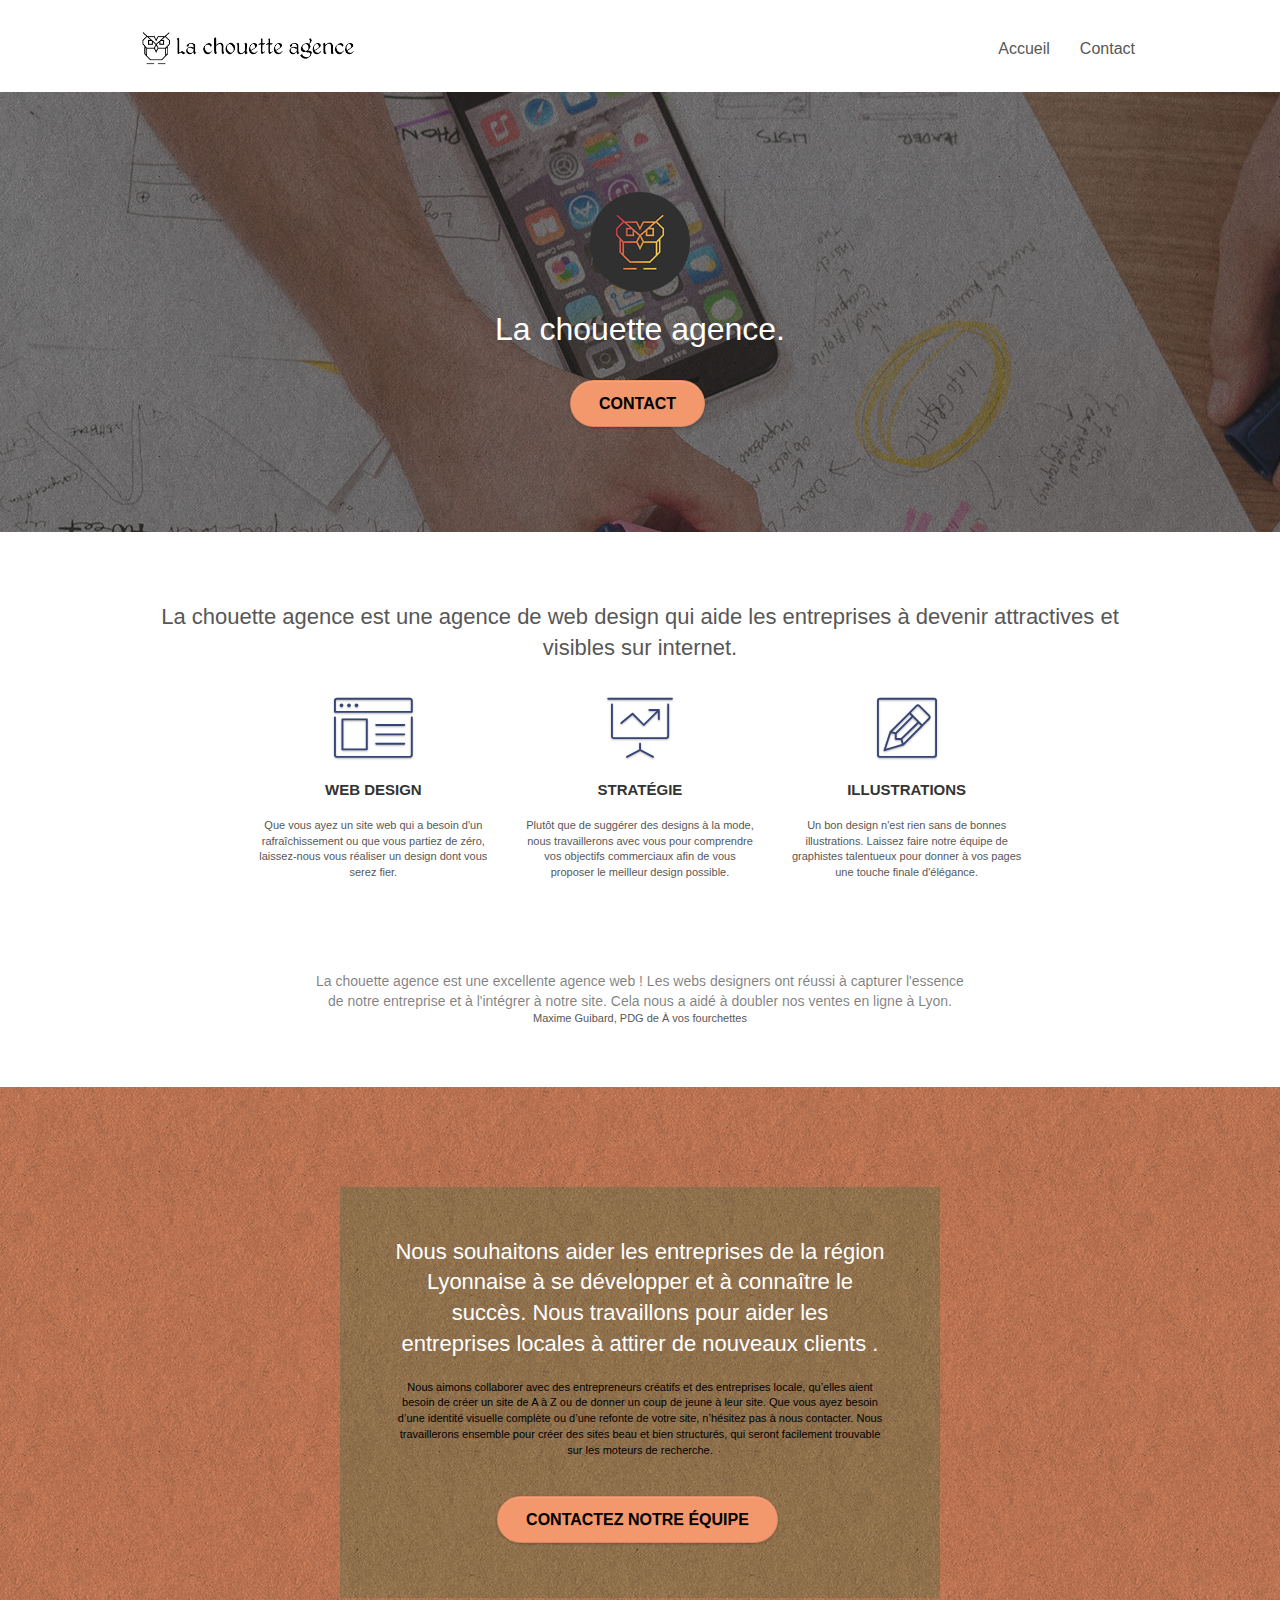
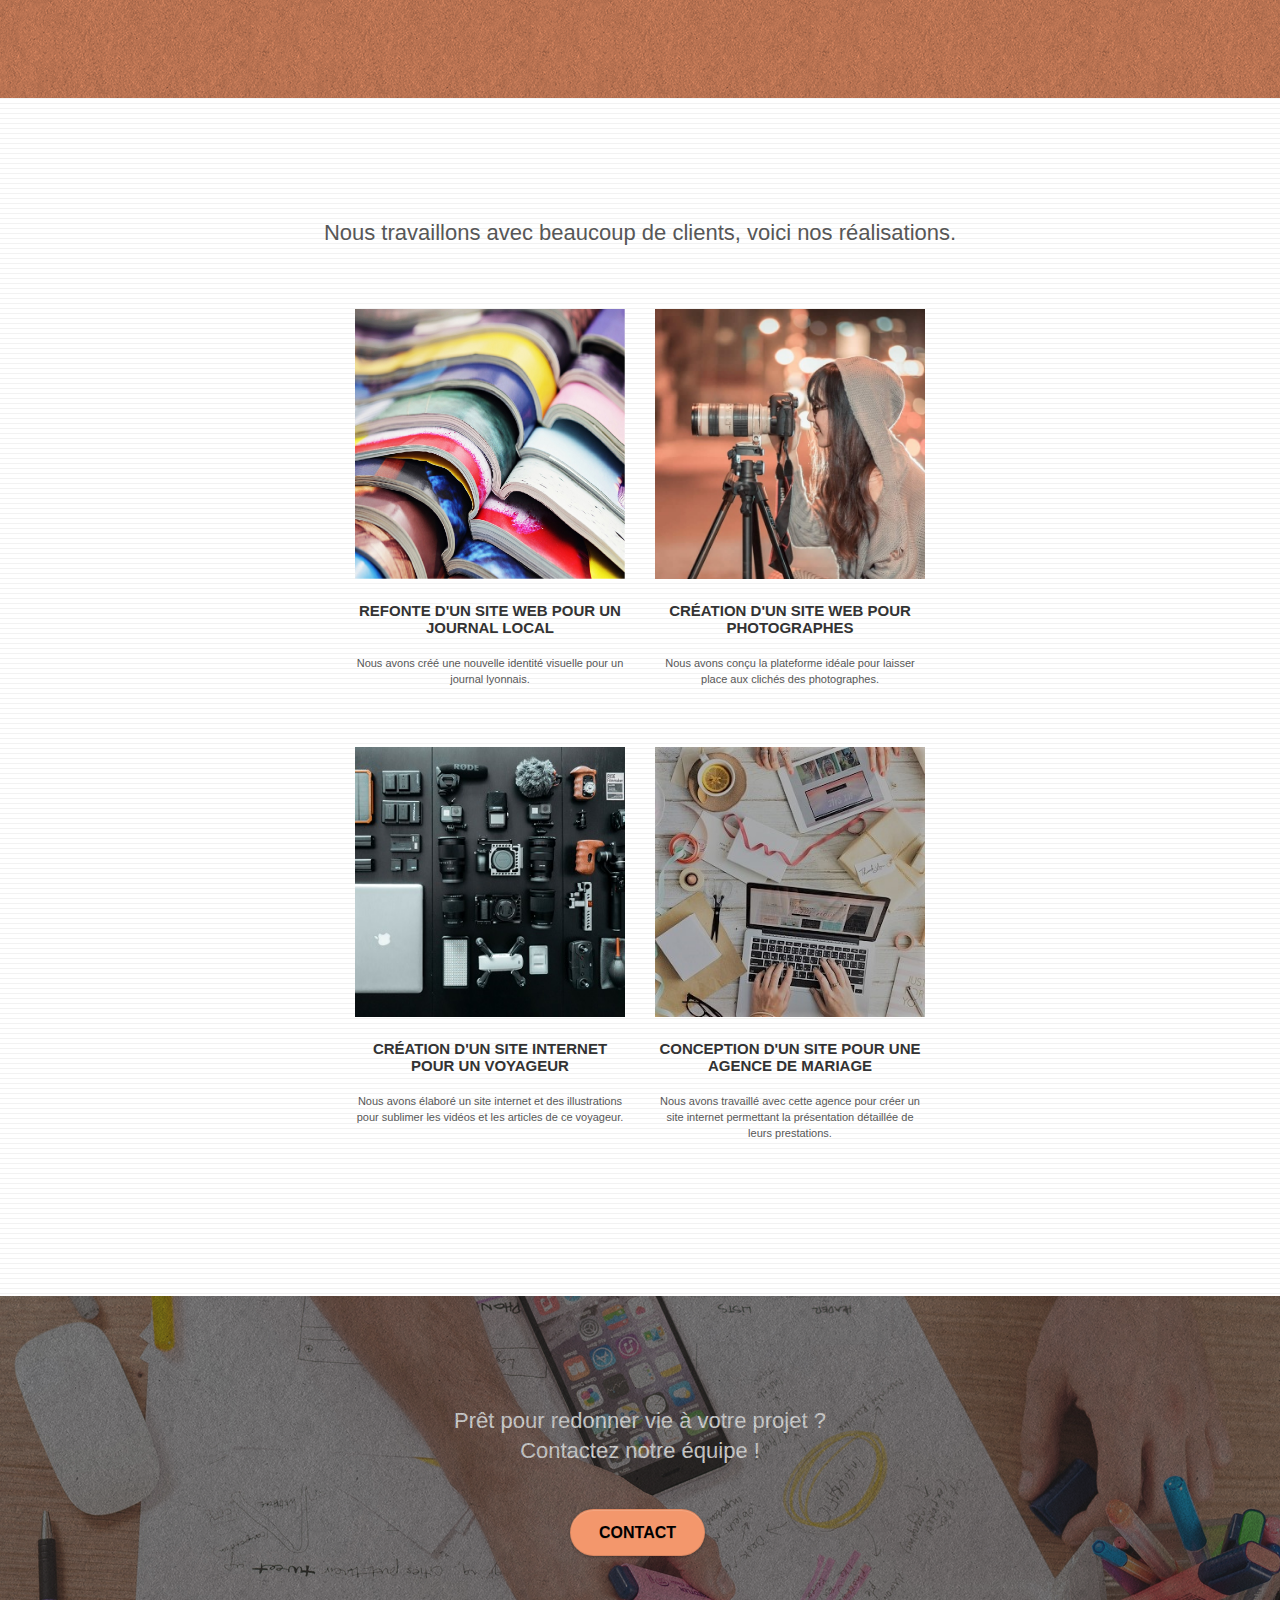
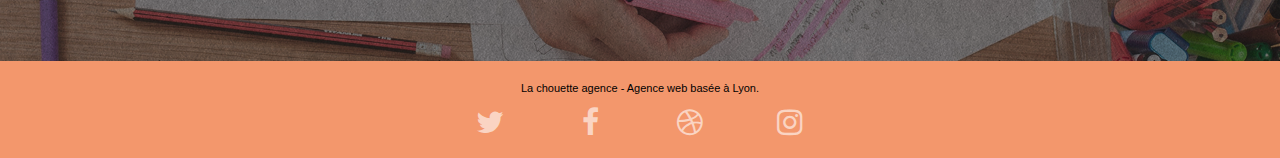
==== Optimized_website/index.html @ e48396ab "correction contraste et ajout du button scroll to top en page d accueil" ====
<!doctype html>
<html lang="fr">

<head>
	<meta charset="utf-8">
	<!-- <meta name="keywords" content="seo, google, site web, site internet, agence design dans la ville de lyon">  n'apporte rien en SEO-->
	<meta name="description"
		content="page d'Accueil de la chouette agence entreprise en web design dans la ville de lyon">
	<meta name="viewport" content="width=device-width, initial-scale=1.0, initial-scale=1">
	<link rel="shortcut icon" type="image/png" href="favicon.jpg">

	<link rel="stylesheet" type="text/css" href="./css/bootstrap.css">
	<link rel="stylesheet" type="text/css" href="style.css">
	<link rel="stylesheet" type="text/css" href="./css/font-awesome.css">
	<link rel="stylesheet" type="text/css" href="./css/et-line.css">


	<script src="./js/jquery-2.1.0.js"></script>
	<script src="./js/bootstrap.js"></script>
	<script src="./js/blocs.js"></script>
	<script src="./js/jquery.touchSwipe.js" defer></script>
	<script src="./js/gmaps.js"></script>

	<title>La chouette agence</title>


	<!-- Analytics -->

	<!-- Analytics END -->

</head>

<body>
	<!-- Principal conteneur -->
	<div class="page-container">

		<!-- bloc-0 -->
		<div class="bloc bgc-white l-bloc " id="bloc-0">
			<div class="container bloc-sm">
				<nav class="navbar row">
					<div class="navbar-header">
						<a class="navbar-brand" href="index.html">
							<img src="img/la-chouette-agence.png"
								alt="logo de la chouette agence image d'une chouette au design vectorielle stylisé noir sur fond blanc"
								height="40" /></a>
						<button id="nav-toggle" type="button" class="ui-navbar-toggle navbar-toggle"
							data-toggle="collapse" data-target=".navbar-1">
							<span class="sr-only">Toggle navigation</span>
							<span class="icon-bar"></span>
							<span class="icon-bar"></span>
							<span class="icon-bar"></span>
						</button>
					</div>
					<div class="collapse navbar-collapse navbar-1 special-dropdown-nav">
						<ul class="site-navigation nav navbar-nav">
							<li>
								<a href="index.html">Accueil</a>
							</li>
							<li>
							</li>
							<li>
								<a href="page2.html">Contact</a>
							</li>
						</ul>
					</div>
				</nav>
			</div>
		</div>
		<!-- bloc-0 END -->

		<!-- bloc-1-presentation -->
		<div class="bloc bgc-dark-slate-blue bg-banniere d-bloc bg-t-edge bloc-bg-texture texture-paper b-parallax"
			id="bloc-1-hero">
			<div class="container bloc-lg">
				<div class="row tight-width-whitespace">
					<div class="col-sm-12">
						<img src="img/logo.png" class="center-block image-resize-mode" width="100" alt="logo de La chouette agence, variante stylisé du logo de la chouette agence,
							sur un fond rond et noir où les contours de la chouette sont des traits vectorielles,
							qui sont remplies d'un dégradé en diagonal,
							allant du jaune au rouge en passant par le orange" />
						<h1 class="text-center hero-bloc-text tc-white ">
							La chouette agence.
						</h1>
						<div class="text-center">
							<a href="page2.html" class="btn btn-lg btn-clean btn-rd cta-hero btn-atomic-tangerine"
								id="cta-hero">Contact</a>
						</div>
					</div>
				</div>
			</div>
		</div>
		<!-- bloc-1-presentation END -->

		<!-- bloc-2-services -->
		<div class="bloc bgc-white l-bloc" id="bloc-2-services">
			<div class="container bloc-md">
				<div class="row">
					<div class="col-sm-12 text-center">
						<!-- mauvaise pratique remplacer la balise img par une balise <h2> -->
						<h2>La chouette agence est une agence de web design qui aide les entreprises à devenir
							attractives et visibles sur internet.</h2>
						<!-- <img alt="agence web, agence web paris, web design paris, stratégie web" src="img/title.png" /> -->
					</div>
				</div>
				<div class="row voffset-lg med-width-whitespace">
					<div class="col-sm-4">
						<div class="text-center">
							<span class="et-icon-browser sm-shadow icon-dark-slate-blue icons icon-lg"></span>
						</div>
						<h3 class="mg-md text-center">
							Web design
						</h3>
						<p class="text-center ">
							Que vous ayez un site web qui a besoin d'un rafraîchissement ou que vous partiez de
							zéro, laissez-nous vous réaliser un design dont vous serez fier.
						</p>
					</div>
					<div class="col-sm-4">
						<div class="text-center">
							<span class="et-icon-presentation sm-shadow icon-dark-slate-blue icons icon-lg"></span>
						</div>
						<h3 class="mg-md text-center">
							Stratégie
						</h3>
						<p class="text-center ">
							Plutôt que de suggérer des designs à la mode, nous travaillerons avec vous pour comprendre
							vos objectifs commerciaux afin de vous proposer le meilleur design possible.<br>
						</p>
					</div>
					<div class="col-sm-4">
						<div class="text-center">
							<span class="et-icon-edit sm-shadow icon-dark-slate-blue icons icon-lg"></span>
						</div>
						<h3 class="mg-md text-center">
							Illustrations
						</h3>
						<p class="text-center ">
							Un bon design n'est rien sans de bonnes illustrations. Laissez faire notre équipe de
							graphistes talentueux pour donner à vos pages une touche finale d'élégance.
						</p>
					</div>
				</div>
				<div class="row voffset-lg voffset">
					<div class="col-xs-12 col-md-8 col-md-offset-2 text-center">
						<!-- mauvaise pratique d'accessibilité du text en image -->
						<!-- <img alt="agence web, agence web paris, web design paris, stratégie web"
							src="img/citation.png" /> -->
						<quote>
							La chouette agence est une excellente agence web ! Les webs designers ont réussi
							à capturer l'essence de notre entreprise et à l'intégrer à notre site.
							Cela nous a aidé à doubler nos ventes en ligne à Lyon.
						</quote>
						<p class="quote-sign">Maxime Guibard, PDG de À vos fourchettes</p>
					</div>
				</div>
			</div>
		</div>
		<!-- bloc-2-services END -->

		<!-- bloc-3-what-i-do -->
		<div class="bloc tc-white bgc-atomic-tangerine bg-presentation d-bloc bloc-bg-texture texture-paper b-parallax"
			id="bloc-3-what-i-do">
			<div class="container bloc-lg">
				<div class="row tight-width-whitespace black-background">
					<div class="col-sm-12">
						<h2 class="mg-md text-center tc-white">
							Nous souhaitons aider les entreprises de la région Lyonnaise à se développer et à connaître
							le succès. Nous travaillons pour aider les entreprises locales à attirer de nouveaux clients
							.<br>
						</h2>
						<p class="text-center white">
							Nous aimons collaborer avec des entrepreneurs créatifs et des entreprises locale, qu’elles
							aient besoin de créer un site de A à Z ou de donner un coup de jeune à leur site. Que vous
							ayez besoin d’une identité visuelle complète ou d’une refonte de votre site, n’hésitez pas à
							nous contacter. Nous travaillerons ensemble pour créer des sites beau et bien structurés,
							qui seront facilement trouvable sur les moteurs de recherche. <br><br>
							<a href="page2.html" class="btn btn-lg btn-clean btn-rd cta-hero btn-atomic-tangerine"
								id="cta-hero">Contactez notre équipe</a><br>
						</p>
					</div>
				</div>
			</div>
		</div>
		<!-- bloc-3-what-i-do END -->

		<!-- bloc-4-portfolio -->
		<div class="bloc bgc-white bg-lines-h2-bg bg-repeat l-bloc" id="bloc-4-portfolio">
			<div class="container bloc-lg">
				<div class="row">
					<div class="col-sm-12 text-center">
						<!-- mauvaise pratique text on img
						<img alt="agence web, agence web paris, web design paris, stratégie web" src="img/title2.png" /> -->
						<h2> Nous travaillons avec beaucoup de clients, voici nos réalisations.</h2>
					</div>
				</div>
				<div class="row tight-width-whitespace portfolio-row">
					<div class="col-sm-6">
						<a href="#" data-lightbox="img/1.jpg" data-gallery-id="gallery-1"
							data-caption="Refonte d'un site web pour un journal local" data-frame="snapshot-lb"><img
								src="img/1.jpg" alt="plusieurs magazines ouvert posés les uns sur les autres en cascade"
								class="img-responsive portfolio-thumb" /></a>
						<h3 class="mg-md text-center">
							Refonte d'un site web pour un journal local
						</h3>
						<p class="text-center">
							Nous avons créé une nouvelle identité visuelle pour un journal lyonnais.
						</p>
					</div>
					<div class="col-sm-6">
						<a href="#" data-lightbox="img/2.jpg" data-gallery-id="gallery-1"
							data-caption="Création d'un site web pour photographes" data-frame="snapshot-lb"><img
								src="img/2.jpg" class="img-responsive portfolio-thumb"
								alt="une jeune photographe derriere un appareil photo" /></a>
						<h3 class="mg-md text-center">
							Création d'un site web pour photographes
						</h3>
						<p class="text-center">
							Nous avons conçu la plateforme idéale pour laisser place aux clichés des photographes.
						</p>
					</div>
				</div>
				<div class="row tight-width-whitespace portfolio-row">
					<div class="col-sm-6">
						<a href="#" data-lightbox="img/3.bmp" data-gallery-id="gallery-1"
							data-caption="Création d'un site internet pour un voyageur" data-frame="snapshot-lb"><img
								src="img/3.bmp" class="img-responsive portfolio-thumb"
								alt="ensemble d'accessoires pour appareils photos rangés de manieres ordonnées en vue de dessus sur fond noir" /></a>
						<h3 class="mg-md text-center">
							Création d'un site internet pour un voyageur
						</h3>
						<p class="text-center">
							Nous avons élaboré un site internet et des illustrations pour sublimer les vidéos et les
							articles de ce voyageur.
						</p>
					</div>
					<div class="col-sm-6">
						<a href="#" data-lightbox="img/4.bmp" data-gallery-id="gallery-1"
							data-caption="Conception d'un site pour une agence de mariage" data-frame="snapshot-lb"><img
								src="img/4.bmp" class="img-responsive portfolio-thumb" alt="bureau vu de dessus avec cartes de mariages et d'invitations ainsi que deux paires de mains travaillant respectivement
								 sur un ordinateur portable et une tablette" /></a>
						<h3 class="mg-md text-center">
							Conception d'un site pour une agence de mariage
						</h3>
						<p class="text-center">
							Nous avons travaillé avec cette agence pour créer un site internet permettant la
							présentation détaillée de leurs prestations.
						</p>
					</div>
				</div>
			</div>
		</div>
		<!-- bloc-4-portfolio END -->

		<!-- bloc-5-cta -->
		<div class="bloc bgc-dark-slate-blue bg-banniere d-bloc bloc-bg-texture texture-paper" id="bloc-5-cta">
			<div class="container bloc-lg">
				<div class="row">
					<h2 class="mg-md text-center tc-white">
						Prêt pour redonner vie à votre projet ?<br>Contactez notre équipe !
					</h2>
					<div class="col-sm-12 text-center">
						<a href="page2.html"
							class="btn btn-atomic-tangerine btn-clean btn-rd btn-lg cta-hero">Contact</a>
					</div>
				</div>
			</div>
		</div>
		<!-- bloc-5-cta END -->
		<a class="bloc-button btn btn-d scrollToTop" onclick="scrollToTarget('1')">
			<span class="fa fa-chevron-up"></span>
		</a>
		<!-- Footer - bloc-8 -->
		<div class="bloc bgc-atomic-tangerine d-bloc" id="bloc-8">
			<div class="container bloc-sm">
				<div class="row">
					<div class="col-sm-12">
						<p class="text-center white">
							La chouette agence - Agence web basée à Lyon.<br>
						</p>
						<div class="row row-no-gutters social">
							<div class="col-sm-3">
								<div class="text-center">
									<a class="social" href="https://twitter.com"><span
											class="fa fa-twitter icon-md"></span></a>
								</div>
							</div>
							<div class="col-sm-3">
								<div class="text-center">
									<a class="social" href="https://www.facebook.com/"><span
											class="fa fa-facebook icon-md"></span></a>
								</div>
							</div>
							<div class="col-sm-3">
								<div class="text-center">
									<a class="social" href="#"><span class="fa fa-dribbble icon-md"></span></a>
								</div>
							</div>
							<div class="col-sm-3">
								<div class="text-center">
									<a class="social" href="https://www.instagram.com"><span
											class="fa fa-instagram icon-md"></span></a>
								</div>
							</div>
							<div class="keywords" style="color:#F3976C;"></div>
						</div>
						<!-- <div class="row">
							<div class="col-sm-4">
								Partenaires
								<ul>
									<li><a href="voiture.com">voiture.com</a></li>
									<li><a href="pizza.com">pizza.com</a></li>
									<li><a href="matoiture.com">matoiture.com</a></li>
									<li><a href="immobilierseo.com">immobilierseo.com</a></li>
								</ul>
							</div>
							<div class="col-sm-4">
								Annuaires liste 1
								<ul>
									<li><a href="annuaireagence.com">annuaireagence.com</a></li>
									<li><a href="annuaireseo.com">annuaireseo.com</a></li>
									<li><a href="annuairemarketing.com">annuairemarketing.com</a></li>
									<li><a href="123seoture.com">123seo.com</a></li>
									<li><a href="123site.com">123site.com</a></li>
									<li><a href="annuairewordpress.com">annuairewordpress.com</a></li>
									<li><a href="listeagence.com">listeagence.com</a></li>
									<li><a href="meilleuresagencesparis.com">meilleuresagencesparis.com</a></li>
									<li><a href="listeseo.com">listeseo.com</a></li>
								</ul>
							</div>
							<div class="col-sm-4">
								Annuaires liste 2
								<ul>
									<li><a href="betterseo.com">betterseo.com</a></li>
									<li><a href="ameliorerseo.com">ameliorerseo.com</a></li>
									<li><a href="seojuicelien.com">seojuicelien.com</a></li>
									<li><a href="meilleursliens.com">meilleursliens.com</a></li>
									<li><a href="liensagogo.com">liensagogo.com</a></li>
									<li><a href="backlink.com">backlink.com</a></li>
									<li><a href="linkjuiceannuaire.com">linkjuiceannuaire.com</a></li>
									<li><a href="remontersurgoogle.com">remontersurgoogle.com</a></li>
									<li><a href="vraiseofiable.com">vraiseofiable.com</a></li>
								</ul>
							</div>
						</div> -->
					</div>
				</div>
			</div>
		</div>
		<!-- Footer - bloc-8 END -->

	</div>
	<!-- Principal conteneur END -->


</body>

</html>
---- Optimized_website/style.css ----
body {
    margin: 0;
    padding: 0;
    background: #FFF;
    overflow-x: hidden;
    -webkit-font-smoothing: antialiased;
    -moz-osx-font-smoothing: grayscale;
}

a,
button {
    transition: all .3s ease-in-out;
    outline: none!important;
}

a:hover {
    text-decoration: none;
    cursor: pointer;
}

#page-loading-blocs-notifaction {
    position: fixed;
    top: 0;
    bottom: 0;
    width: 100%;
    z-index: 100000;
    background: #FFFFFF url("img/pageload-spinner.gif") no-repeat center center;
}

.bloc {
    width: 100%;
    clear: both;
    background: 50% 50% no-repeat;
    padding: 0 50px;
    -webkit-background-size: cover;
    -moz-background-size: cover;
    -o-background-size: cover;
    background-size: cover;
    position: relative;
}

.bloc .container {
    padding-left: 0;
    padding-right: 0;
}

.bloc-lg {
    padding: 100px 50px;
}

.bloc-md {
    padding: 50px;
}

.bloc-sm {
    padding: 20px 50px;
}

.bg-center,
.bg-l-edge,
.bg-r-edge,
.bg-t-edge,
.bg-b-edge,
.bg-tl-edge,
.bg-bl-edge,
.bg-tr-edge,
.bg-br-edge,
.bg-repeat {
    -webkit-background-size: auto!important;
    -moz-background-size: auto!important;
    -o-background-size: auto!important;
    background-size: auto!important;
}

.bg-repeat {
    background: repeat;
}

.bg-t-edge {
    background: top no-repeat;
}

.bloc-bg-texture::before {
    content: "";
    background-size: 2px 2px;
    position: absolute;
    top: 0;
    bottom: 0;
    left: 0;
    right: 0;
}

.texture-paper::before {
    background: url("img/texture-paper.png");
    background-size: 280px 280px;
}

.b-parallax {
    background-attachment: fixed;
}

.d-bloc {
    color: rgba(255, 255, 255, .7);
}

.d-bloc button:hover {
    color: rgba(255, 255, 255, .9);
}

.d-bloc .icon-round,
.d-bloc .icon-square,
.d-bloc .icon-rounded,
.d-bloc .icon-semi-rounded-a,
.d-bloc .icon-semi-rounded-b {
    border-color: rgba(255, 255, 255, .9);
}

.d-bloc .divider-h span {
    border-color: rgba(255, 255, 255, .2);
}

.d-bloc .a-btn,
.d-bloc .navbar a,
.d-bloc .navbar-brand,
.d-bloc a .icon-sm,
.d-bloc a .icon-md,
.d-bloc a .icon-lg,
.d-bloc a .icon-xl,
.d-bloc h1 a,
.d-bloc h2 a,
.d-bloc h3 a,
.d-bloc h4 a,
.d-bloc h5 a,
.d-bloc h6 a,
.d-bloc p a {
    color: rgba(255, 255, 255, .6);
}

.d-bloc .a-btn:hover,
.d-bloc .navbar a:hover,
.d-bloc .navbar-brand:hover,
.d-bloc a:hover .icon-sm,
.d-bloc a:hover .icon-md,
.d-bloc a:hover .icon-lg,
.d-bloc a:hover .icon-xl,
.d-bloc h1 a:hover,
.d-bloc h2 a:hover,
.d-bloc h3 a:hover,
.d-bloc h4 a:hover,
.d-bloc h5 a:hover,
.d-bloc h6 a:hover,
.d-bloc p a:hover {
    color: rgba(255, 255, 255, 1);
}

.d-bloc .navbar-toggle .icon-bar {
    background: rgba(255, 255, 255, 1);
}

.d-bloc .btn-wire,
.d-bloc .btn-wire:hover {
    color: rgba(255, 255, 255, 1);
    border-color: rgba(255, 255, 255, 1);
}

.d-bloc .panel {
    color: rgba(0, 0, 0, .5);
}

.d-bloc .panel button:hover {
    color: rgba(0, 0, 0, .7);
}

.d-bloc .panel icon {
    border-color: rgba(0, 0, 0, .7);
}

.d-bloc .panel .divider-h span {
    border-color: rgba(0, 0, 0, .1);
}

.d-bloc .panel .a-btn {
    color: rgba(0, 0, 0, .6);
}

.d-bloc .panel .a-btn:hover {
    color: rgba(0, 0, 0, 1);
}

.d-bloc .panel .btn-wire,
.d-bloc .panel .btn-wire:hover {
    color: rgba(0, 0, 0, .7);
    border-color: rgba(0, 0, 0, .3);
}

.d-bloc .panel,
.l-bloc {
    color: rgba(0, 0, 0, .5);
}

.d-bloc .panel button:hover,
.l-bloc button:hover {
    color: rgba(0, 0, 0, .7);
}

.l-bloc .icon-round,
.l-bloc .icon-square,
.l-bloc .icon-rounded,
.l-bloc .icon-semi-rounded-a,
.l-bloc .icon-semi-rounded-b {
    border-color: rgba(0, 0, 0, .7);
}

.d-bloc .panel .divider-h span,
.l-bloc .divider-h span {
    border-color: rgba(0, 0, 0, .1);
}

.d-bloc .panel .a-btn,
.l-bloc .a-btn,
.l-bloc .navbar a,
.l-bloc .navbar-brand,
.l-bloc a .icon-sm,
.l-bloc a .icon-md,
.l-bloc a .icon-lg,
.l-bloc a .icon-xl,
.l-bloc h1 a,
.l-bloc h2 a,
.l-bloc h3 a,
.l-bloc h4 a,
.l-bloc h5 a,
.l-bloc h6 a,
.l-bloc p a {
    color: rgba(0, 0, 0, .6);
}

.d-bloc .panel .a-btn:hover,
.l-bloc .a-btn:hover,
.l-bloc .navbar a:hover,
.l-bloc .navbar-brand:hover,
.l-bloc a:hover .icon-sm,
.l-bloc a:hover .icon-md,
.l-bloc a:hover .icon-lg,
.l-bloc a:hover .icon-xl,
.l-bloc h1 a:hover,
.l-bloc h2 a:hover,
.l-bloc h3 a:hover,
.l-bloc h4 a:hover,
.l-bloc h5 a:hover,
.l-bloc h6 a:hover,
.l-bloc p a:hover {
    color: rgba(0, 0, 0, 1);
}

.l-bloc .navbar-toggle .icon-bar {
    color: rgba(0, 0, 0, .6);
}

.d-bloc .panel .btn-wire,
.d-bloc .panel .btn-wire:hover,
.l-bloc .btn-wire,
.l-bloc .btn-wire:hover {
    color: rgba(0, 0, 0, .7);
    border-color: rgba(0, 0, 0, .3);
}

.voffset {
    margin-top: 30px;
}

.voffset-lg {
    margin-top: 80px;
}

.row-no-gutters {
    margin-right: 0;
    margin-left: 0;
}

.row.row-no-gutters > [class^="col-"],
.row.row-no-gutters > [class*=" col-"] {
    padding-right: 0;
    padding-left: 0;
}

#bloc-1-hero h1 {
    font-size: 32px;
}

.navbar {
    margin-bottom: 0;
    z-index: 1;
}

.navbar-brand {
    height: auto;
    padding: 3px 15px;
    font-size: 25px;
    font-weight: normal;
    font-weight: 600;
    line-height: 44px;
}

.navbar-brand img {
    max-height: 200px;
    margin: 0 5px 0 0;
    display: inline;
}

.navbar-brand img[src$=svg] {
    min-width: 100px;
}

.nav-center .navbar-brand img {
    margin: 0;
}

.navbar .nav {
    padding-top: 2px;
    margin-right: -16px;
    float: right;
    z-index: 1;
}

.nav > li {
    float: left;
    margin-top: 4px;
    font-size: 16px;
}

.navbar-nav .open .dropdown-menu > li > a {
    text-align: inherit;
}

.nav > li a:hover,
.nav > li a:focus {
    background: transparent;
}

.navbar-toggle {
    margin: 10px 10px 0 0;
    border: 0px;
}

.navbar-toggle:hover {
    background: transparent!important;
}

.navbar-toggle .icon-bar {
    background-color: rgba(0, 0, 0, .5);
    width: 26px;
}

.nav-invert .navbar .nav {
    float: left;
}

.nav-invert .navbar-header,
.nav-invert .navbar-brand {
    float: right;
    position: relative;
    z-index: 2;
}

@media (min-width: 768px) {
    .site-navigation {
        position: absolute;
        top: 50%;
        right: 20px;
        transform: translate(0, -50%);
        -webkit-transform: translateY(-50%);
    }
    .nav > li .dropdown-menu a,
    .nav > li .dropdown-menu a:hover {
        color: #484848;
    }
    .nav-invert .site-navigation {
        left: 0;
        right: 0;
    }
    .nav-center {
        text-align: center;
    }
    .nav-center .navbar-header {
        width: 100%;
    }
    .nav-center .navbar-header,
    .nav-center .navbar-brand,
    .nav-center .nav > li {
        float: none;
        display: inline-block;
    }
    .nav-center .site-navigation {
        position: relative;
        width: 100%;
        right: 0;
        margin-right: 0px;
        margin-top: 20px;
    }
    .nav-center.mini-nav .navbar-toggle {
        float: none;
        margin: 10px auto 0;
    }
}

.nav > li > .dropdown a {
    background: none!important;
    display: block;
    padding: 14px 15px;
}

nav .caret {
    margin: 0 5px;
}

.dropdown-menu .dropdown-menu {
    top: -8px;
    left: 100%;
}

.dropdown-menu .dropmenu-flow-right {
    top: 100%;
    left: 0;
    margin-left: -1px;
    border-top-left-radius: 0;
    border-top-right-radius: 0;
}

.dropdown-menu .dropdown span {
    border: 4px solid black;
    border-top-color: transparent;
    border-right-color: transparent;
    border-bottom-color: transparent;
    margin: 6px -5px 0 0!important;
    float: right;
}

.mg-md {
    margin-top: 10px;
    margin-bottom: 20px;
}

.mg-lg {
    margin-top: 10px;
    margin-bottom: 40px;
}

.btn {
    margin: 0 5px 5px 0;
}

.btn.pull-right {
    margin: 0 0 5px 5px;
}

.btn-d,
.btn-d:hover,
.btn-d:focus {
    color: #FFF;
    background: rgba(0, 0, 0, .3);
}

button {
    outline: none!important;
}

.btn-rd {
    border-radius: 40px;
}

.btn-clean {
    border: 1px solid rgba(0, 0, 0, .08);
    border-bottom-color: rgba(0, 0, 0, .1);
    text-shadow: 0 1px 0 rgba(0, 0, 1, .1);
    box-shadow: 0 1px 3px rgba(0, 0, 1, .25), inset 0 1px 0 0 rgba(255, 255, 255, .15);
}

.icon-md {
    font-size: 30px!important;
}

.icon-lg {
    font-size: 60px!important;
}

.sm-shadow {
    text-shadow: 0 1px 2px rgba(0, 0, 0, .3);
}

.panel-sq,
.panel-sq .panel-heading,
.panel-sq .panel-footer {
    border-radius: 0;
}

.panel-rd {
    border-radius: 30px;
}

.panel-rd .panel-heading {
    border-radius: 29px 29px 0 0;
}

.panel-rd .panel-footer {
    border-radius: 0 0 29px 29px;
}

.form-control {
    border-color: rgba(0, 0, 0, .1);
    box-shadow: none;
}

.scrollToTop {
    width: 40px;
    height: 40px;
    position: fixed;
    bottom: 20px;
    right: 20px;
    opacity: 0;
    z-index: 500;
    transition: all .3s ease-in-out;
}

.scrollToTop span {
    margin-top: 6px;
}

.showScrollTop {
    font-size: 14px;
    opacity: 1;
}

a[data-lightbox] {
    position: relative;
    display: block;
    text-align: center;
}

a[data-lightbox]:hover::before {
    content: "+";
    font-family: "HelveticaNeue-Light", "Helvetica Neue Light", "Helvetica Neue", Helvetica, Arial;
    font-size: 32px;
    width: 50px;
    height: 50px;
    margin-left: -25px;
    border-radius: 50%;
    background: rgba(0, 0, 0, .6);
    color: #FFF;
    font-weight: 100;
    z-index: 1;
    position: absolute;
    top: 50%;
    transform: translateY(-50%);
    -webkit-transform: translateY(-50%);
}

a[data-lightbox]:hover img {
    opacity: 0.6;
    -webkit-animation-fill-mode: none;
    animation-fill-mode: none;
}

#lightbox-modal {
    display: flex;
    align-items: center;
}

#lightbox-modal .modal-dialog {
    width: 90%;
    max-width: 900px;
    margin: 0 auto 0;
}

#lightbox-modal .modal-dialog img {
    max-height: 90vh;
    margin: 0 auto;
}

.lightbox-caption {
    padding: 20px;
    color: #FFF;
    background: rgba(0, 0, 0, .5);
    position: absolute;
    left: 15px;
    right: 15px;
    bottom: 5px;
}

.close-lightbox {
    color: #FFF;
    font-size: 30px;
    position: absolute;
    top: 20px;
    right: 20px;
    z-index: 20;
    background: rgba(0, 0, 0, .5);
    border: none;
    line-height: 30px;
    padding: 0 9px 5px;
    opacity: 0.3;
}

.close-lightbox:hover,
.next-lightbox:hover,
.prev-lightbox:hover {
    opacity: 1.0;
    color: #FFF;
}

.next-lightbox,
.prev-lightbox {
    font-size: 20px;
    color: rgba(255, 255, 255, .9);
    background: rgba(0, 0, 0, .5);
    transition: all .2s ease-in-out;
    position: absolute;
    top: 45%;
    z-index: 1;
    opacity: 0.4;
}

.next-lightbox {
    padding: 6px 8px 1px 13px;
    right: 25px;
}

.prev-lightbox {
    padding: 6px 13px 1px 10px;
    left: 25px;
}

.snapshot-lb .modal-body {
    padding-bottom: 45px;
}

.snapshot-lb .lightbox-caption {
    padding: 0;
    color: rgba(0, 0, 0, .5);
    background: none;
}

h1,
h2,
h3,
h4,
h5,
h6,
p,
label,
.btn,
a {
    font-family: "helvetica";
    font-weight: 400;
    color: #575757!important;
}

.container {
    max-width: 1000px;
}

.hero-bloc-text {
    font-size: 38px;
}

.hero-bloc-text-sub {
    font-size: 36px;
}

.statement-bloc-text {
    line-height: 26px;
    font-style: italic;
    font-size: 20px;
    text-align: center;
    font-weight: lighter;
    max-width: 520px;
    margin: auto auto auto auto;
}

p {
    font-size: 11px;
}

.tight-width-whitespace {
    max-width: 600px;
    margin: auto auto auto auto;
}

.h1 {
    font-size: 20px;
    font-family: "Open Sans";
}

.cta-hero {
    margin-top: 22px;
    color: #FFFFFF!important;
    text-transform: uppercase;
    padding: 12px 28px 12px 28px;
    font-size: 16px;
    font-weight: 700;
}

.social {
    max-width: 400px;
    margin: auto auto auto auto;
}

h2 {
    font-size: 22px;
    line-height: 1.4em;
}

h3 {
    font-size: 15px;
    text-transform: uppercase;
    font-weight: 700;
    color: #333333!important;
}

.med-width-whitespace {
    max-width: 800px;
    margin: auto auto auto auto;
    box-shadow: 0px 0px 0px #000000;
}

h1 {
    color: #333333!important;
}

h4 {
    color: #333333!important;
}

.icons {
    margin-bottom: 14px;
    margin-top: 24px;
}

.white {
    color: #000000!important;
}

.portfolio-thumb {
    margin-bottom: 24px;
}

.portfolio-row {
    margin-bottom: 44px;
    margin-top: 50px;
}

.avatar {
    box-shadow: 0px 4px 9px rgba(0, 0, 0, 0.3);
}

.black-background {
    background-color: rgba(165, 147, 99, 0.7);
    padding: 40px 40px 40px 40px;
}

.bold-link {
    font-weight: 900;
    text-decoration: underline!important;
}

.bgc-white {
    background-color: #FFFFFF;
}

.bgc-dark-slate-blue {
    background-color: #364577;
}

.bgc-atomic-tangerine {
    background-color: #F3976C;
}

.tc-white {
    color: #ffffff!important;
}

.btn-atomic-tangerine {
    background: #F3976C;
    color: #000000!important;
}

.btn-atomic-tangerine:hover {
    background: #c27956!important;
    color: #000000!important;
}

.ltc-white {
    color: #FFFFFF!important;
}

.ltc-white:hover {
    color: #cccccc!important;
}

.ltc-atomic-tangerine {
    color: #F3976C!important;
}

.ltc-atomic-tangerine:hover {
    color: #c27956!important;
}

.icon-dark-slate-blue {
    color: #364577!important;
    border-color: #364577!important;
}

.bg-dots-bg {
    background-image: url("img/dots-bg.png");
}

.bg-lines-h2-bg {
    background-image: url("img/lines-h2-bg.png");
}

.bg-banniere {
    background-image: url("img/la-chouette-agence-banniere.jpg");
}

.bg-presentation {
    background-image: url("img/image-de-presentation.bmp");
}

@media (max-width: 1024px) {
    .bloc {
        padding-left: 20px;
        padding-right: 20px;
    }
    .bloc.full-width-bloc,
    .bloc-tile-2.full-width-bloc .container,
    .bloc-tile-3.full-width-bloc .container,
    .bloc-tile-4.full-width-bloc .container {
        padding-left: 0;
        padding-right: 0;
    }
}

@media (max-width: 992px) and (min-width: 768px) {
    .navbar .nav {
        max-width: 80%
    }
    .nav-center.navbar .nav {
        max-width: 100%
    }
}

@media only screen and (min-device-width: 768px) and (max-device-width: 1024px) and (orientation: landscape) {
    .b-parallax {
        background-attachment: scroll;
    }
}

@media only screen and (min-device-width: 1024px) and (max-device-width: 1366px) and (-webkit-min-device-pixel-ratio: 1.5) {
    .b-parallax {
        background-attachment: scroll;
    }
}

@media (max-width: 991px) {
    .container {
        width: 100%;
    }
    .b-parallax {
        background-attachment: scroll;
    }
    .page-container,
    #hero-bloc {
        overflow-x: hidden;
        position: relative;
    }
    .bloc {
        padding-left: constant(safe-area-inset-left);
        padding-right: constant(safe-area-inset-right);
    }
    .bloc-group,
    .bloc-group .bloc {
        display: block;
        width: 100%;
    }
    .bloc-fill-screen .fill-bloc-top-edge,
    .bloc-fill-screen .fill-bloc-bottom-edge {
        padding: 0 20px;
        padding-left: constant(safe-area-inset-left);
        padding-right: constant(safe-area-inset-right);
    }
}

@media (max-width: 767px) {
    .page-container {
        overflow-x: hidden;
        position: relative;
    }
    h1,
    h2,
    h3,
    h4,
    h5,
    h6,
    p,
    #disqus_thread {
        padding-left: 10px!important;
        padding-right: 10px!important;
    }
    .b-parallax {
        background-attachment: scroll;
    }
    .navbar .nav {
        padding-top: 0;
        border-top: 1px solid rgba(0, 0, 0, .2);
        float: none!important;
    }
    .navbar.row {
        margin-left: 0;
        margin-right: 0;
    }
    .site-navigation {
        position: inherit;
        transform: none;
        -webkit-transform: none;
        -ms-transform: none;
    }
    .nav > li {
        margin-top: 0;
        border-bottom: 1px solid rgba(0, 0, 0, .1);
        background: rgba(0, 0, 0, .05);
        text-align: left;
        padding-left: 15px;
        width: 100%;
    }
    .nav > li:hover {
        background: rgba(0, 0, 0, .08);
    }
    .dropdown .dropdown a .caret {
        float: none;
        margin: 5px 0 0 10px!important;
        border: 4px solid black;
        border-bottom-color: transparent;
        border-right-color: transparent;
        border-left-color: transparent;
    }
    #hero-bloc .navbar .nav {
        background: rgba(0, 0, 0, .8);
    }
    #hero-bloc .navbar .nav a {
        color: rgba(255, 255, 255, .6);
    }
    .hero {
        padding: 50px 0;
    }
    .hero-nav {
        left: -1px;
        right: -1px;
    }
    .navbar-collapse {
        padding: 0;
        overflow-x: hidden;
        -webkit-box-shadow: none;
        box-shadow: none;
    }
    .navbar-brand img {
        max-height: 40px;
        width: auto;
    }
    .nav-invert .navbar-header {
        float: none;
        width: 100%;
    }
    .nav-invert .navbar-toggle {
        float: left;
        margin-left: 10px;
    }
    .bloc {
        padding-left: 0;
        padding-right: 0;
    }
    .bloc-xxl,
    .bloc-xl,
    .bloc-lg {
        padding: 40px 0;
    }
    .bloc-sm,
    .bloc-md {
        padding-left: 0;
        padding-right: 0;
    }
    .bloc-tile-2 .container,
    .bloc-tile-3 .container,
    .bloc-tile-4 .container,
    .bloc-fill-screen .fill-bloc-top-edge,
    .bloc-fill-screen .fill-bloc-bottom-edge {
        padding-left: 0;
        padding-right: 0;
    }
    .a-block {
        padding: 0 10px;
    }
    .btn-dwn {
        display: none;
    }
    .voffset {
        margin-top: 5px;
    }
    .voffset-md {
        margin-top: 20px;
    }
    .voffset-lg {
        margin-top: 30px;
    }
    form {
        padding: 5px;
    }
    .close-lightbox {
        display: inline-block;
    }
    .blocsapp-device-iphone5 {
        background-size: 216px 425px;
        padding-top: 60px;
        width: 216px;
        height: 425px;
    }
    .blocsapp-device-iphone5 img {
        width: 180px;
        height: 320px;
    }
}

@media (max-width: 400px) {
    .bloc {
        padding-left: 0;
        padding-right: 0;
    }
}

@media (max-width: 767px) {
    .bloc-mob-center-text {
        text-align: center;
    }
}
---- Optimized_website/css/et-line.css ----
@font-face {
    font-family: et-line;
    src: url(../fonts/et-line.eot);
    src: url(../fonts/et-line.eot?#iefix) format('embedded-opentype'), url(../fonts/et-line.woff) format('woff'), url(../fonts/et-line.ttf) format('truetype'), url(../fonts/et-line.svg#et-line) format('svg');
    font-weight: 400;
    font-style: normal
}

.et-icon-adjustments,
.et-icon-alarmclock,
.et-icon-anchor,
.et-icon-aperture,
.et-icon-attachment,
.et-icon-bargraph,
.et-icon-basket,
.et-icon-beaker,
.et-icon-bike,
.et-icon-book-open,
.et-icon-briefcase,
.et-icon-browser,
.et-icon-calendar,
.et-icon-camera,
.et-icon-caution,
.et-icon-chat,
.et-icon-circle-compass,
.et-icon-clipboard,
.et-icon-clock,
.et-icon-cloud,
.et-icon-compass,
.et-icon-desktop,
.et-icon-dial,
.et-icon-document,
.et-icon-documents,
.et-icon-download,
.et-icon-dribbble,
.et-icon-edit,
.et-icon-envelope,
.et-icon-expand,
.et-icon-facebook,
.et-icon-flag,
.et-icon-focus,
.et-icon-gears,
.et-icon-genius,
.et-icon-gift,
.et-icon-global,
.et-icon-globe,
.et-icon-googleplus,
.et-icon-grid,
.et-icon-happy,
.et-icon-hazardous,
.et-icon-heart,
.et-icon-hotairballoon,
.et-icon-hourglass,
.et-icon-key,
.et-icon-laptop,
.et-icon-layers,
.et-icon-lifesaver,
.et-icon-lightbulb,
.et-icon-linegraph,
.et-icon-linkedin,
.et-icon-lock,
.et-icon-magnifying-glass,
.et-icon-map,
.et-icon-map-pin,
.et-icon-megaphone,
.et-icon-mic,
.et-icon-mobile,
.et-icon-newspaper,
.et-icon-notebook,
.et-icon-paintbrush,
.et-icon-paperclip,
.et-icon-pencil,
.et-icon-phone,
.et-icon-picture,
.et-icon-pictures,
.et-icon-piechart,
.et-icon-presentation,
.et-icon-pricetags,
.et-icon-printer,
.et-icon-profile-female,
.et-icon-profile-male,
.et-icon-puzzle,
.et-icon-quote,
.et-icon-recycle,
.et-icon-refresh,
.et-icon-ribbon,
.et-icon-rss,
.et-icon-sad,
.et-icon-scissors,
.et-icon-scope,
.et-icon-search,
.et-icon-shield,
.et-icon-speedometer,
.et-icon-strategy,
.et-icon-streetsign,
.et-icon-tablet,
.et-icon-target,
.et-icon-telescope,
.et-icon-toolbox,
.et-icon-tools,
.et-icon-tools-2,
.et-icon-trophy,
.et-icon-tumblr,
.et-icon-twitter,
.et-icon-upload,
.et-icon-video,
.et-icon-wallet,
.et-icon-wine {
    font-family: et-line;
    speak: none;
    font-style: normal;
    font-weight: 400;
    font-variant: normal;
    text-transform: none;
    line-height: 1;
    -webkit-font-smoothing: antialiased;
    -moz-osx-font-smoothing: grayscale;
    display: inline-block
}

.et-icon-mobile:before {
    content: "\e000"
}

.et-icon-laptop:before {
    content: "\e001"
}

.et-icon-desktop:before {
    content: "\e002"
}

.et-icon-tablet:before {
    content: "\e003"
}

.et-icon-phone:before {
    content: "\e004"
}

.et-icon-document:before {
    content: "\e005"
}

.et-icon-documents:before {
    content: "\e006"
}

.et-icon-search:before {
    content: "\e007"
}

.et-icon-clipboard:before {
    content: "\e008"
}

.et-icon-newspaper:before {
    content: "\e009"
}

.et-icon-notebook:before {
    content: "\e00a"
}

.et-icon-book-open:before {
    content: "\e00b"
}

.et-icon-browser:before {
    content: "\e00c"
}

.et-icon-calendar:before {
    content: "\e00d"
}

.et-icon-presentation:before {
    content: "\e00e"
}

.et-icon-picture:before {
    content: "\e00f"
}

.et-icon-pictures:before {
    content: "\e010"
}

.et-icon-video:before {
    content: "\e011"
}

.et-icon-camera:before {
    content: "\e012"
}

.et-icon-printer:before {
    content: "\e013"
}

.et-icon-toolbox:before {
    content: "\e014"
}

.et-icon-briefcase:before {
    content: "\e015"
}

.et-icon-wallet:before {
    content: "\e016"
}

.et-icon-gift:before {
    content: "\e017"
}

.et-icon-bargraph:before {
    content: "\e018"
}

.et-icon-grid:before {
    content: "\e019"
}

.et-icon-expand:before {
    content: "\e01a"
}

.et-icon-focus:before {
    content: "\e01b"
}

.et-icon-edit:before {
    content: "\e01c"
}

.et-icon-adjustments:before {
    content: "\e01d"
}

.et-icon-ribbon:before {
    content: "\e01e"
}

.et-icon-hourglass:before {
    content: "\e01f"
}

.et-icon-lock:before {
    content: "\e020"
}

.et-icon-megaphone:before {
    content: "\e021"
}

.et-icon-shield:before {
    content: "\e022"
}

.et-icon-trophy:before {
    content: "\e023"
}

.et-icon-flag:before {
    content: "\e024"
}

.et-icon-map:before {
    content: "\e025"
}

.et-icon-puzzle:before {
    content: "\e026"
}

.et-icon-basket:before {
    content: "\e027"
}

.et-icon-envelope:before {
    content: "\e028"
}

.et-icon-streetsign:before {
    content: "\e029"
}

.et-icon-telescope:before {
    content: "\e02a"
}

.et-icon-gears:before {
    content: "\e02b"
}

.et-icon-key:before {
    content: "\e02c"
}

.et-icon-paperclip:before {
    content: "\e02d"
}

.et-icon-attachment:before {
    content: "\e02e"
}

.et-icon-pricetags:before {
    content: "\e02f"
}

.et-icon-lightbulb:before {
    content: "\e030"
}

.et-icon-layers:before {
    content: "\e031"
}

.et-icon-pencil:before {
    content: "\e032"
}

.et-icon-tools:before {
    content: "\e033"
}

.et-icon-tools-2:before {
    content: "\e034"
}

.et-icon-scissors:before {
    content: "\e035"
}

.et-icon-paintbrush:before {
    content: "\e036"
}

.et-icon-magnifying-glass:before {
    content: "\e037"
}

.et-icon-circle-compass:before {
    content: "\e038"
}

.et-icon-linegraph:before {
    content: "\e039"
}

.et-icon-mic:before {
    content: "\e03a"
}

.et-icon-strategy:before {
    content: "\e03b"
}

.et-icon-beaker:before {
    content: "\e03c"
}

.et-icon-caution:before {
    content: "\e03d"
}

.et-icon-recycle:before {
    content: "\e03e"
}

.et-icon-anchor:before {
    content: "\e03f"
}

.et-icon-profile-male:before {
    content: "\e040"
}

.et-icon-profile-female:before {
    content: "\e041"
}

.et-icon-bike:before {
    content: "\e042"
}

.et-icon-wine:before {
    content: "\e043"
}

.et-icon-hotairballoon:before {
    content: "\e044"
}

.et-icon-globe:before {
    content: "\e045"
}

.et-icon-genius:before {
    content: "\e046"
}

.et-icon-map-pin:before {
    content: "\e047"
}

.et-icon-dial:before {
    content: "\e048"
}

.et-icon-chat:before {
    content: "\e049"
}

.et-icon-heart:before {
    content: "\e04a"
}

.et-icon-cloud:before {
    content: "\e04b"
}

.et-icon-upload:before {
    content: "\e04c"
}

.et-icon-download:before {
    content: "\e04d"
}

.et-icon-target:before {
    content: "\e04e"
}

.et-icon-hazardous:before {
    content: "\e04f"
}

.et-icon-piechart:before {
    content: "\e050"
}

.et-icon-speedometer:before {
    content: "\e051"
}

.et-icon-global:before {
    content: "\e052"
}

.et-icon-compass:before {
    content: "\e053"
}

.et-icon-lifesaver:before {
    content: "\e054"
}

.et-icon-clock:before {
    content: "\e055"
}

.et-icon-aperture:before {
    content: "\e056"
}

.et-icon-quote:before {
    content: "\e057"
}

.et-icon-scope:before {
    content: "\e058"
}

.et-icon-alarmclock:before {
    content: "\e059"
}

.et-icon-refresh:before {
    content: "\e05a"
}

.et-icon-happy:before {
    content: "\e05b"
}

.et-icon-sad:before {
    content: "\e05c"
}

.et-icon-facebook:before {
    content: "\e05d"
}

.et-icon-twitter:before {
    content: "\e05e"
}

.et-icon-googleplus:before {
    content: "\e05f"
}

.et-icon-rss:before {
    content: "\e060"
}

.et-icon-tumblr:before {
    content: "\e061"
}

.et-icon-linkedin:before {
    content: "\e062"
}

.et-icon-dribbble:before {
    content: "\e063"
}
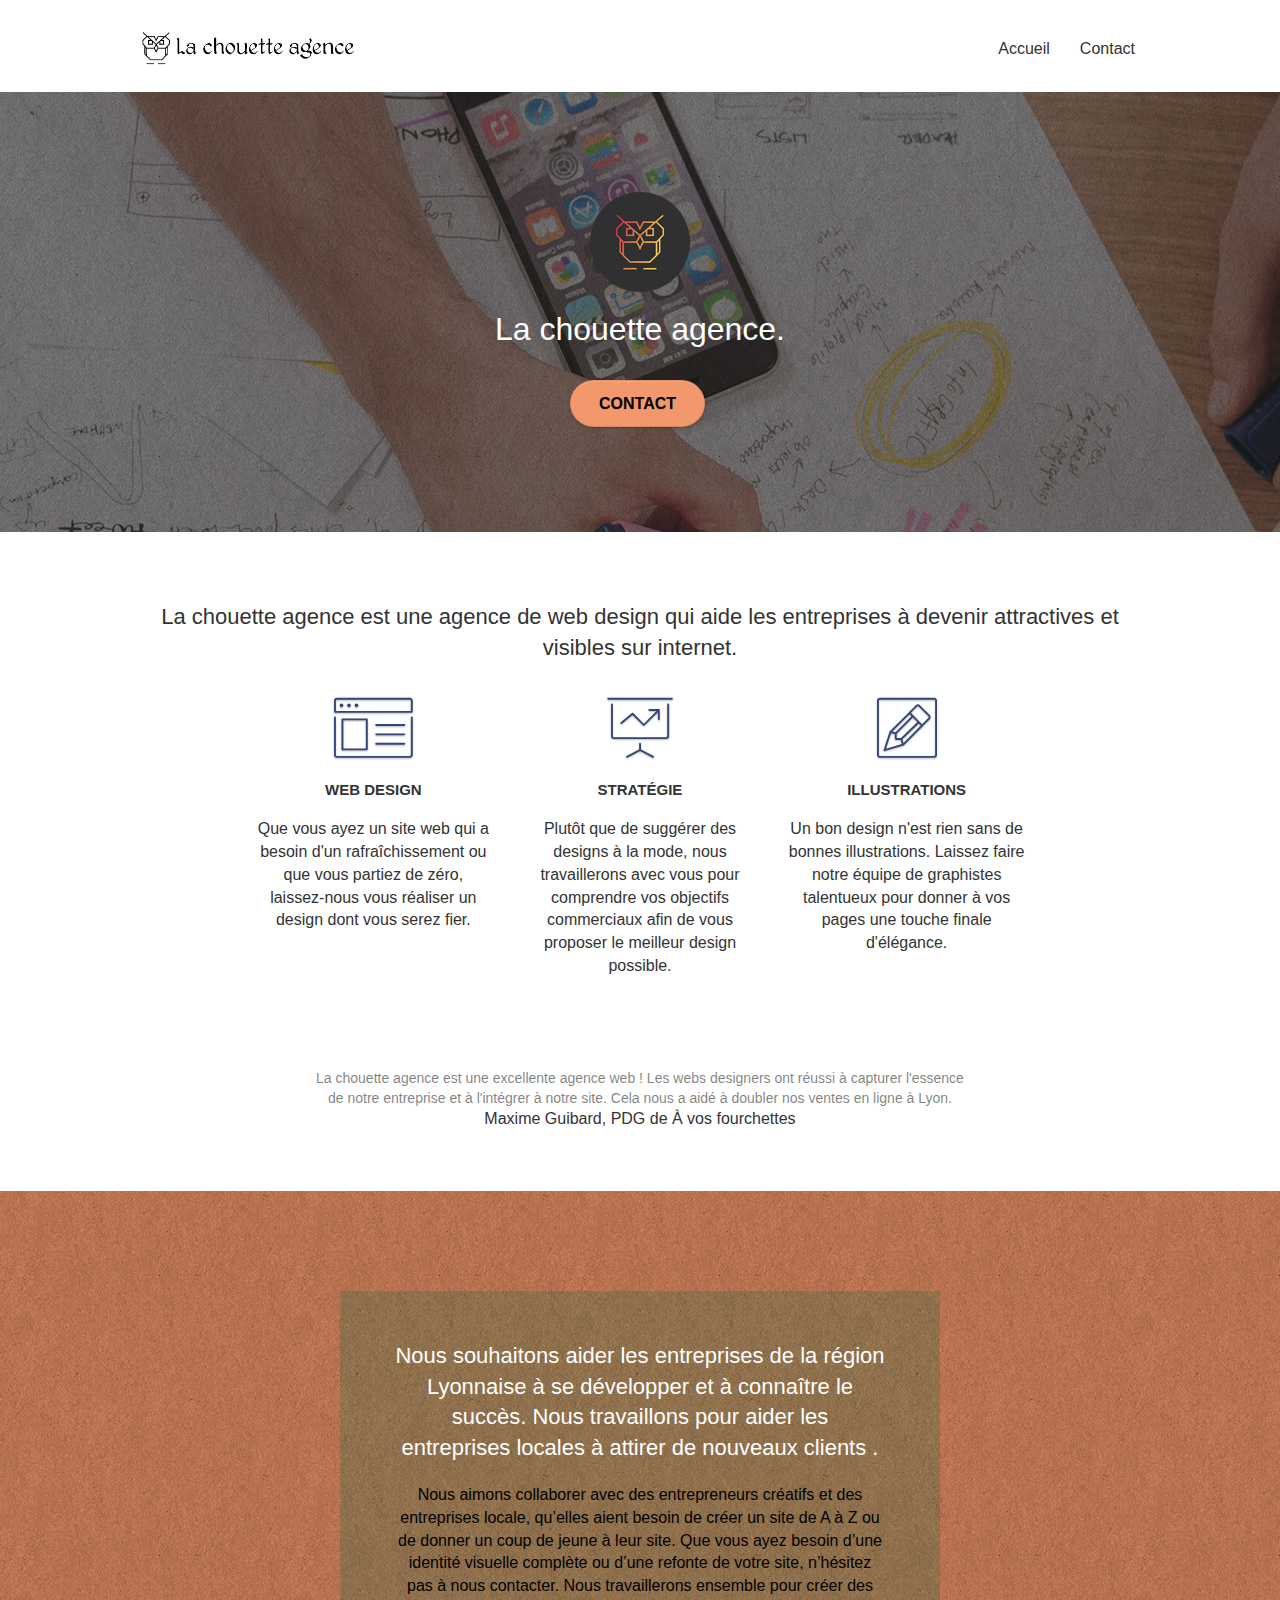
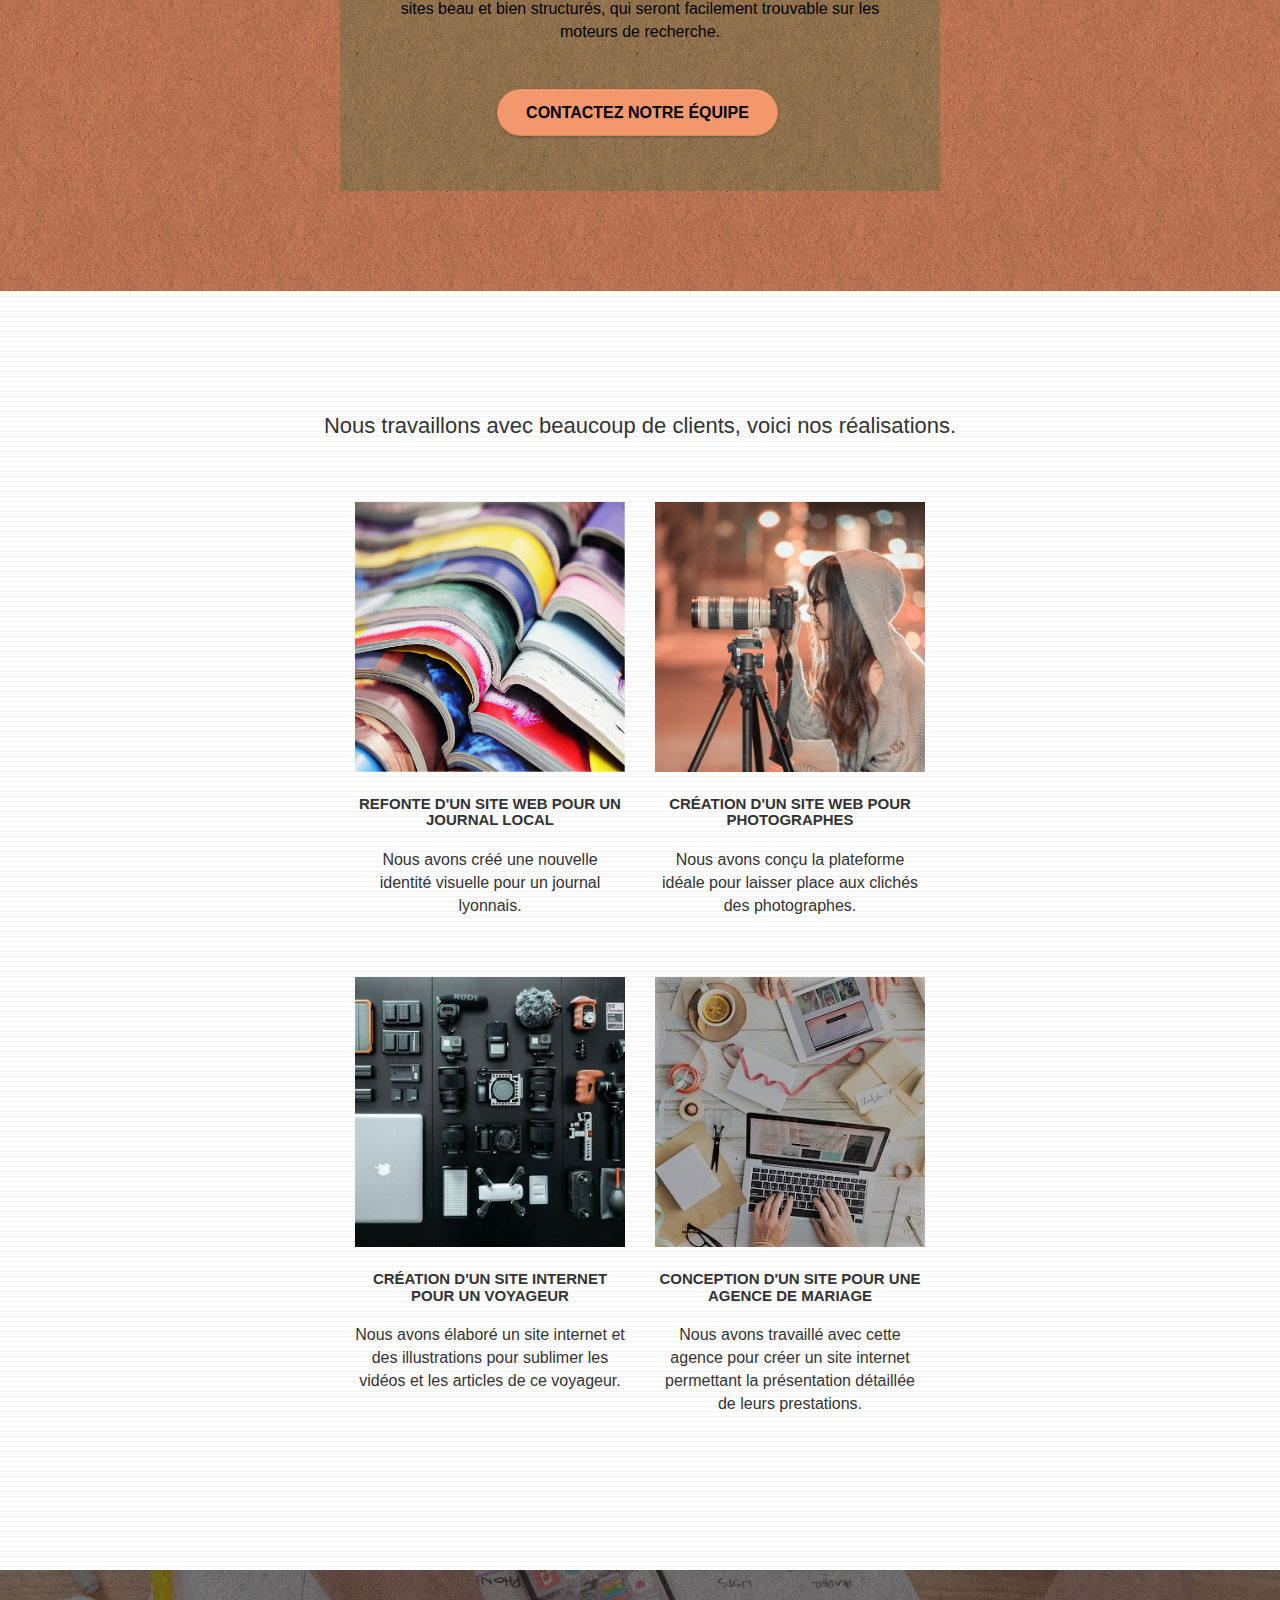
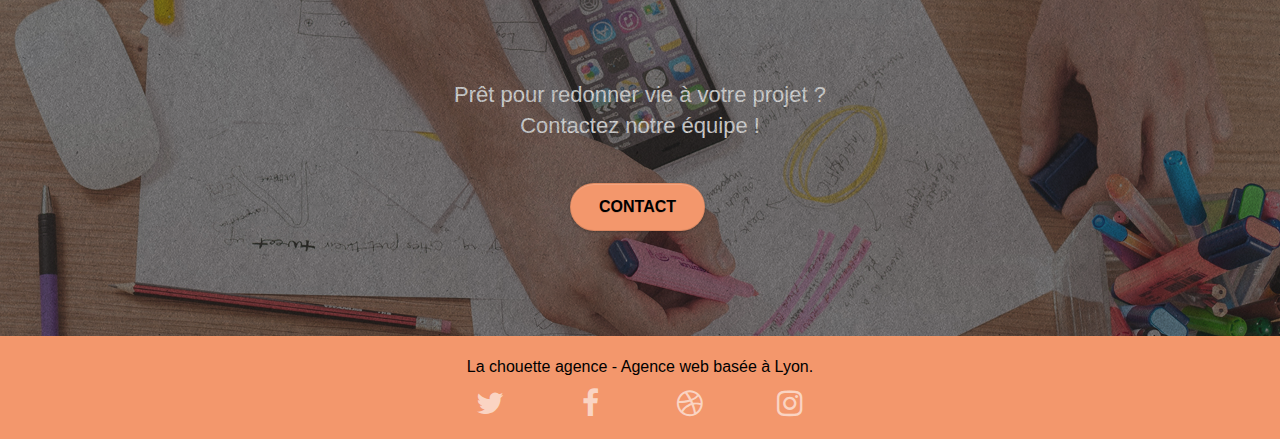
==== commit 64a22b7d: "maj liens reseaux sociaux" ====
--- a/Optimized_website/index.html
+++ b/Optimized_website/index.html
@@ -286,13 +286,13 @@
 							</div>
 							<div class="col-sm-3">
 								<div class="text-center">
-									<a class="social" href="https://www.facebook.com/"><span
+									<a class="social" href="https://www.facebook.com"><span
 											class="fa fa-facebook icon-md"></span></a>
 								</div>
 							</div>
 							<div class="col-sm-3">
 								<div class="text-center">
-									<a class="social" href="#"><span class="fa fa-dribbble icon-md"></span></a>
+									<a class="social" href="https://dribbble.com/"><span class="fa fa-dribbble icon-md"></span></a>
 								</div>
 							</div>
 							<div class="col-sm-3">
--- a/Optimized_website/style.css
+++ b/Optimized_website/style.css
@@ -651,7 +651,7 @@
 a {
     font-family: "helvetica";
     font-weight: 400;
-    color: #575757!important;
+    color: #333333!important;
 }
 
 .container {
@@ -677,7 +677,7 @@
 }
 
 p {
-    font-size: 11px;
+    font-size: 16px;
 }
 
 .tight-width-whitespace {
@@ -777,7 +777,9 @@
 .tc-white {
     color: #ffffff!important;
 }
-
+.tc-black {
+    color: #333333;
+}
 .btn-atomic-tangerine {
     background: #F3976C;
     color: #000000!important;
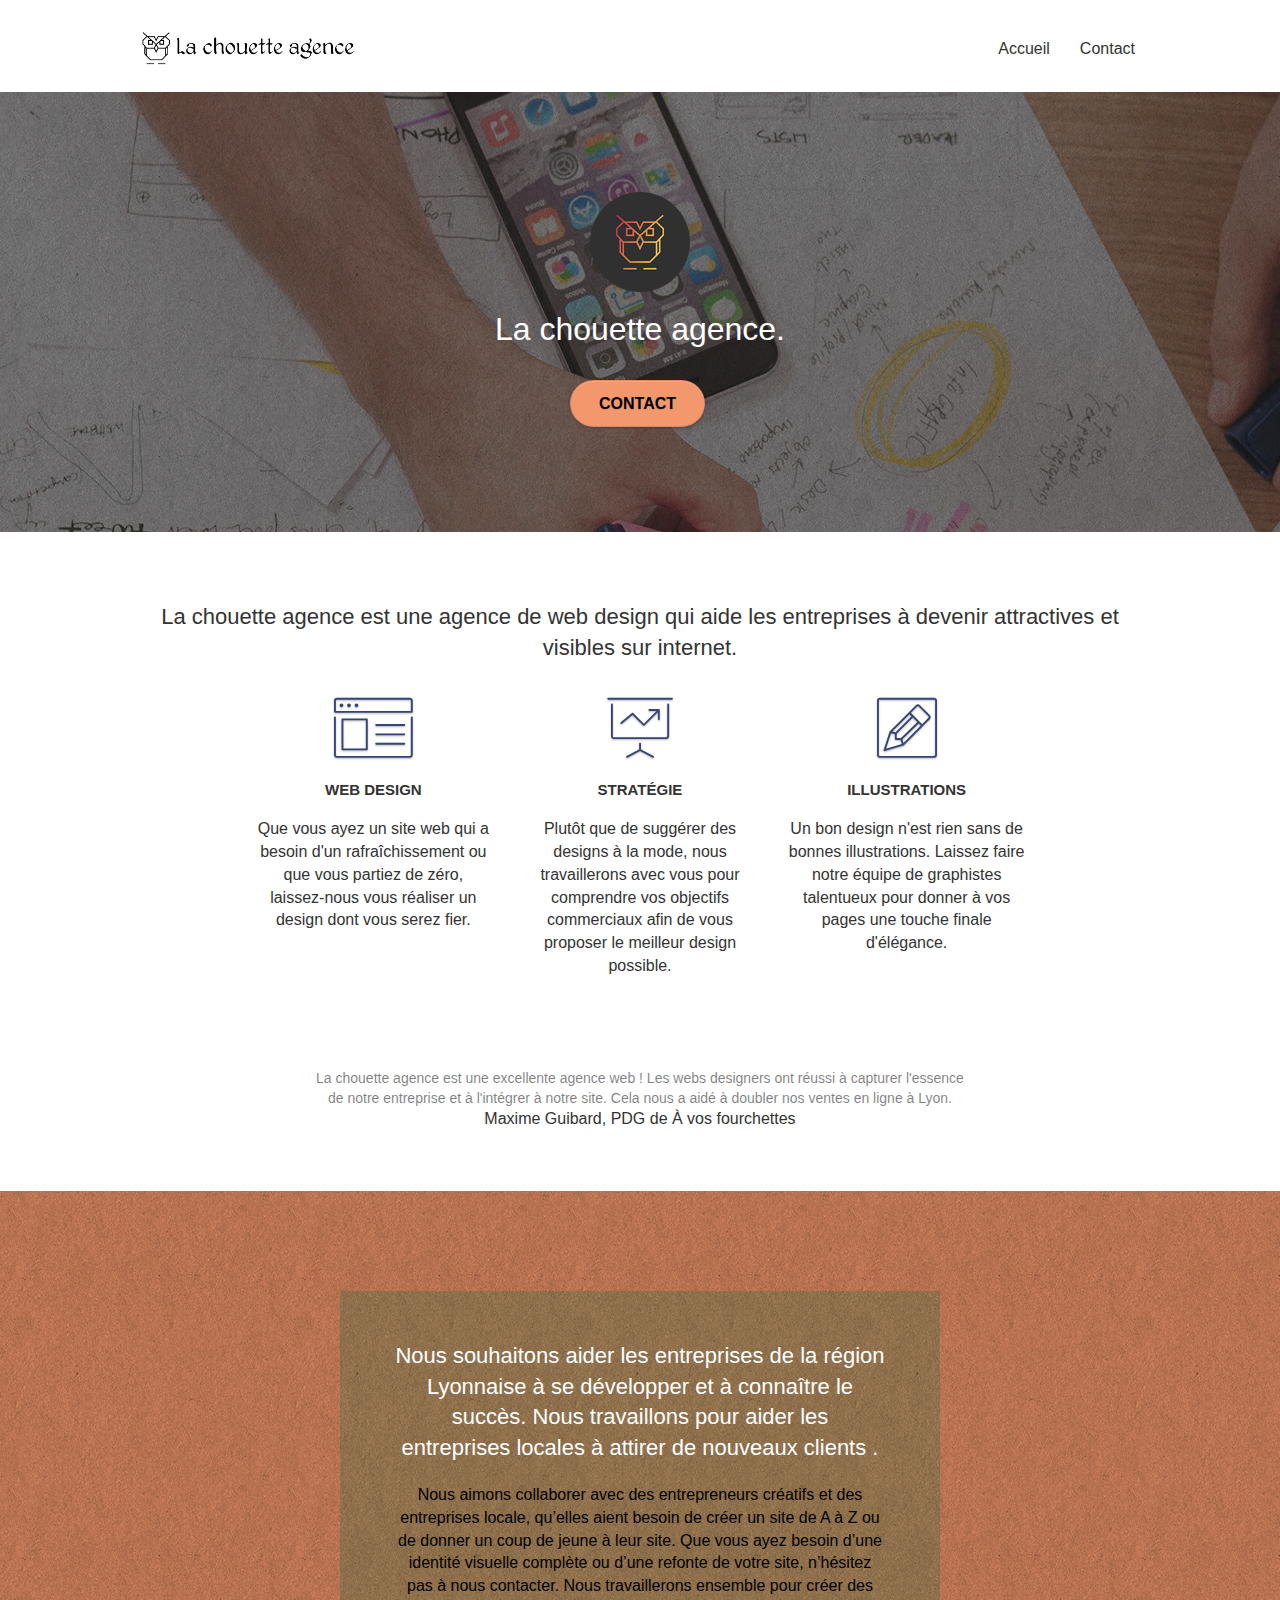
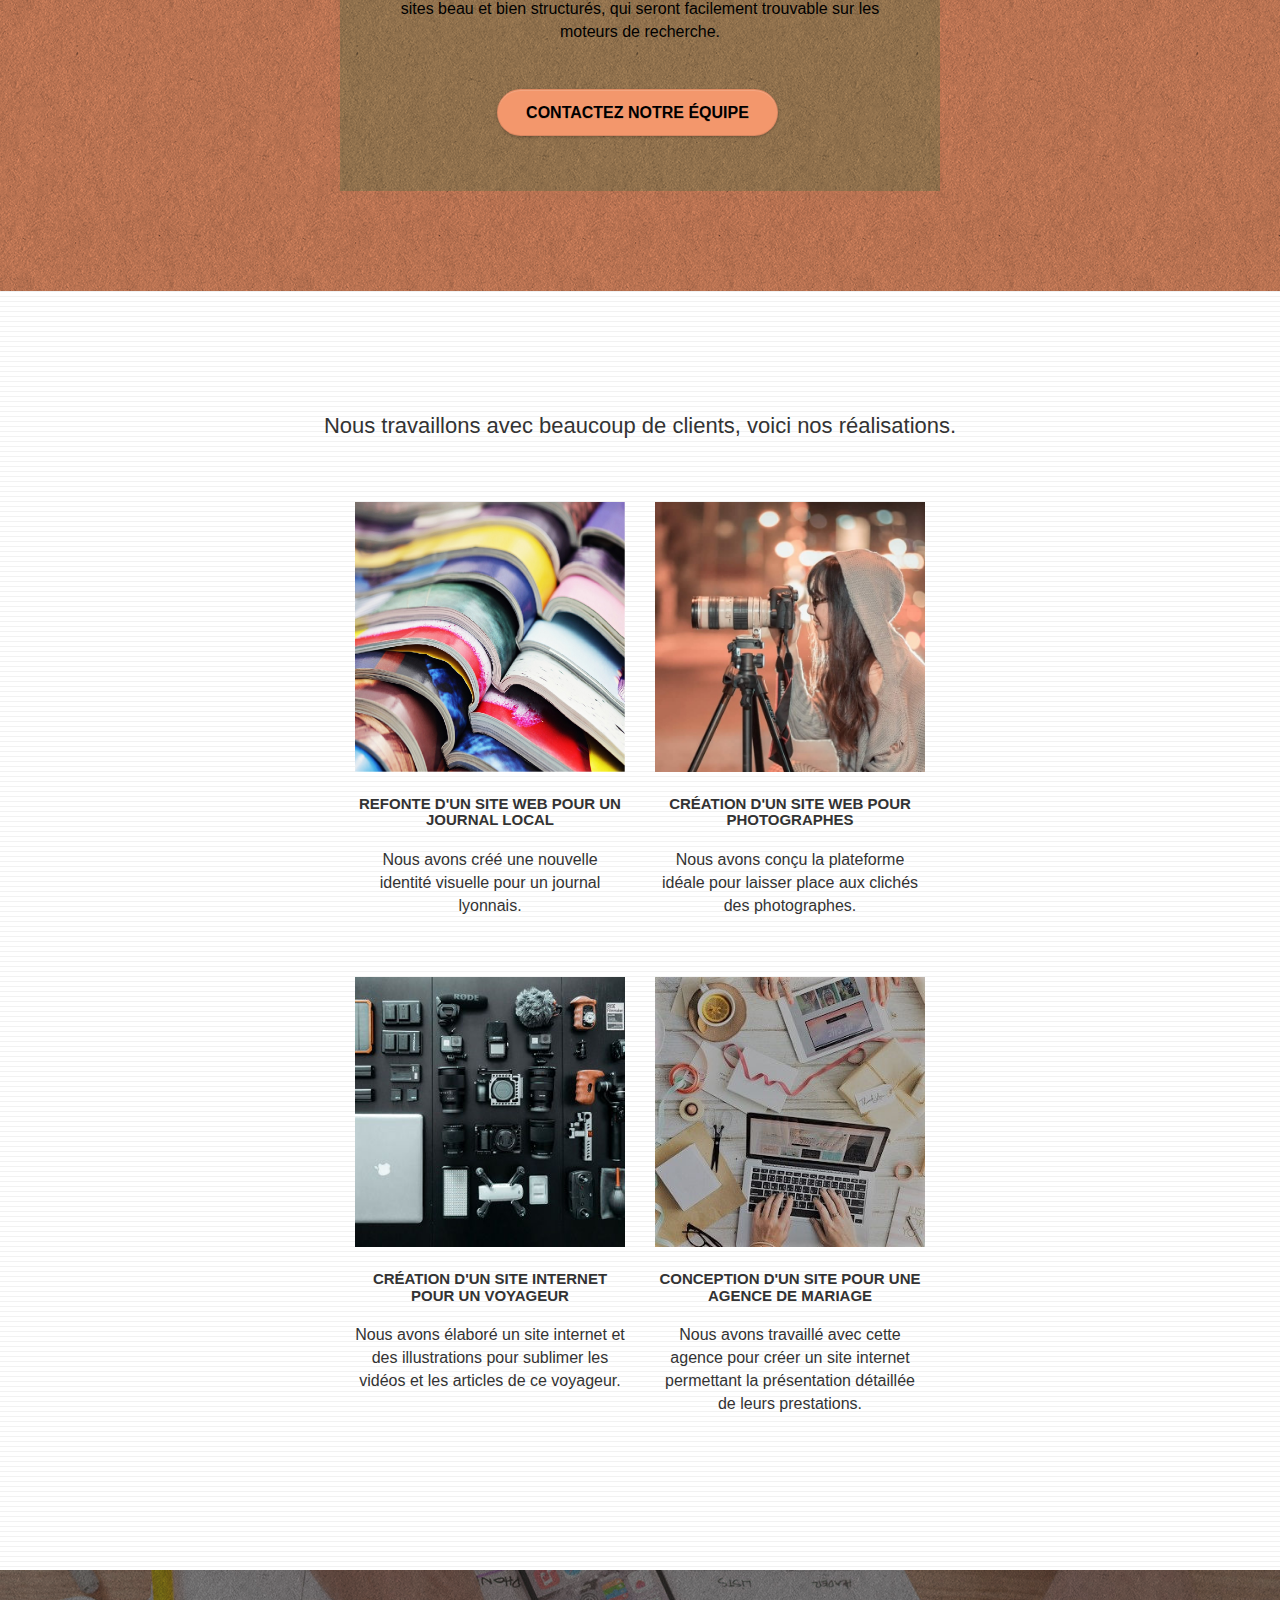
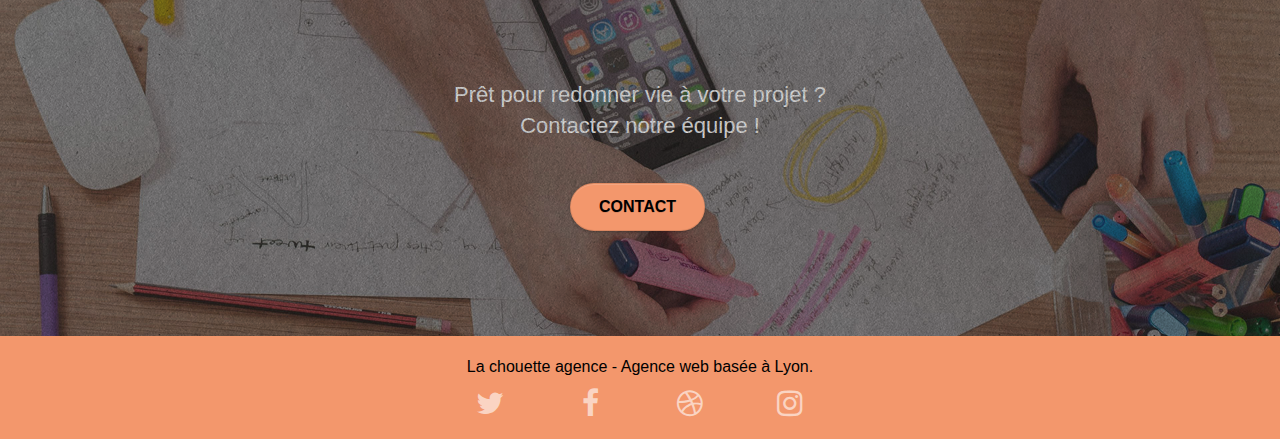
==== commit 3280893a: "Conversion des images en jpg allégé en passant la qualité à 80%" ====
--- a/Optimized_website/index.html
+++ b/Optimized_website/index.html
@@ -221,9 +221,9 @@
 				</div>
 				<div class="row tight-width-whitespace portfolio-row">
 					<div class="col-sm-6">
-						<a href="#" data-lightbox="img/3.bmp" data-gallery-id="gallery-1"
+						<a href="#" data-lightbox="img/3.jpg" data-gallery-id="gallery-1"
 							data-caption="Création d'un site internet pour un voyageur" data-frame="snapshot-lb"><img
-								src="img/3.bmp" class="img-responsive portfolio-thumb"
+								src="img/3.jpg" class="img-responsive portfolio-thumb"
 								alt="ensemble d'accessoires pour appareils photos rangés de manieres ordonnées en vue de dessus sur fond noir" /></a>
 						<h3 class="mg-md text-center">
 							Création d'un site internet pour un voyageur
@@ -234,9 +234,9 @@
 						</p>
 					</div>
 					<div class="col-sm-6">
-						<a href="#" data-lightbox="img/4.bmp" data-gallery-id="gallery-1"
+						<a href="#" data-lightbox="img/4.jpg" data-gallery-id="gallery-1"
 							data-caption="Conception d'un site pour une agence de mariage" data-frame="snapshot-lb"><img
-								src="img/4.bmp" class="img-responsive portfolio-thumb" alt="bureau vu de dessus avec cartes de mariages et d'invitations ainsi que deux paires de mains travaillant respectivement
+								src="img/4.jpg" class="img-responsive portfolio-thumb" alt="bureau vu de dessus avec cartes de mariages et d'invitations ainsi que deux paires de mains travaillant respectivement
 								 sur un ordinateur portable et une tablette" /></a>
 						<h3 class="mg-md text-center">
 							Conception d'un site pour une agence de mariage
@@ -280,24 +280,24 @@
 						<div class="row row-no-gutters social">
 							<div class="col-sm-3">
 								<div class="text-center">
-									<a class="social" href="https://twitter.com"><span
+									<a class="social" aria-label="lien vers twitter" href="https://twitter.com"><span
 											class="fa fa-twitter icon-md"></span></a>
 								</div>
 							</div>
 							<div class="col-sm-3">
 								<div class="text-center">
-									<a class="social" href="https://www.facebook.com"><span
+									<a class="social" aria-label="lien vers facebook" href="https://www.facebook.com"><span
 											class="fa fa-facebook icon-md"></span></a>
 								</div>
 							</div>
 							<div class="col-sm-3">
 								<div class="text-center">
-									<a class="social" href="https://dribbble.com/"><span class="fa fa-dribbble icon-md"></span></a>
+									<a class="social" aria-label="lien vers dribbble" href="https://dribbble.com/"><span class="fa fa-dribbble icon-md"></span></a>
 								</div>
 							</div>
 							<div class="col-sm-3">
 								<div class="text-center">
-									<a class="social" href="https://www.instagram.com"><span
+									<a class="social" aria-label="lien vesr instagram" href="https://www.instagram.com"><span
 											class="fa fa-instagram icon-md"></span></a>
 								</div>
 							</div>
--- a/Optimized_website/style.css
+++ b/Optimized_website/style.css
@@ -824,7 +824,7 @@
 }
 
 .bg-presentation {
-    background-image: url("img/image-de-presentation.bmp");
+    background-image: url("img/image-de-presentation.jpg");
 }
 
 @media (max-width: 1024px) {
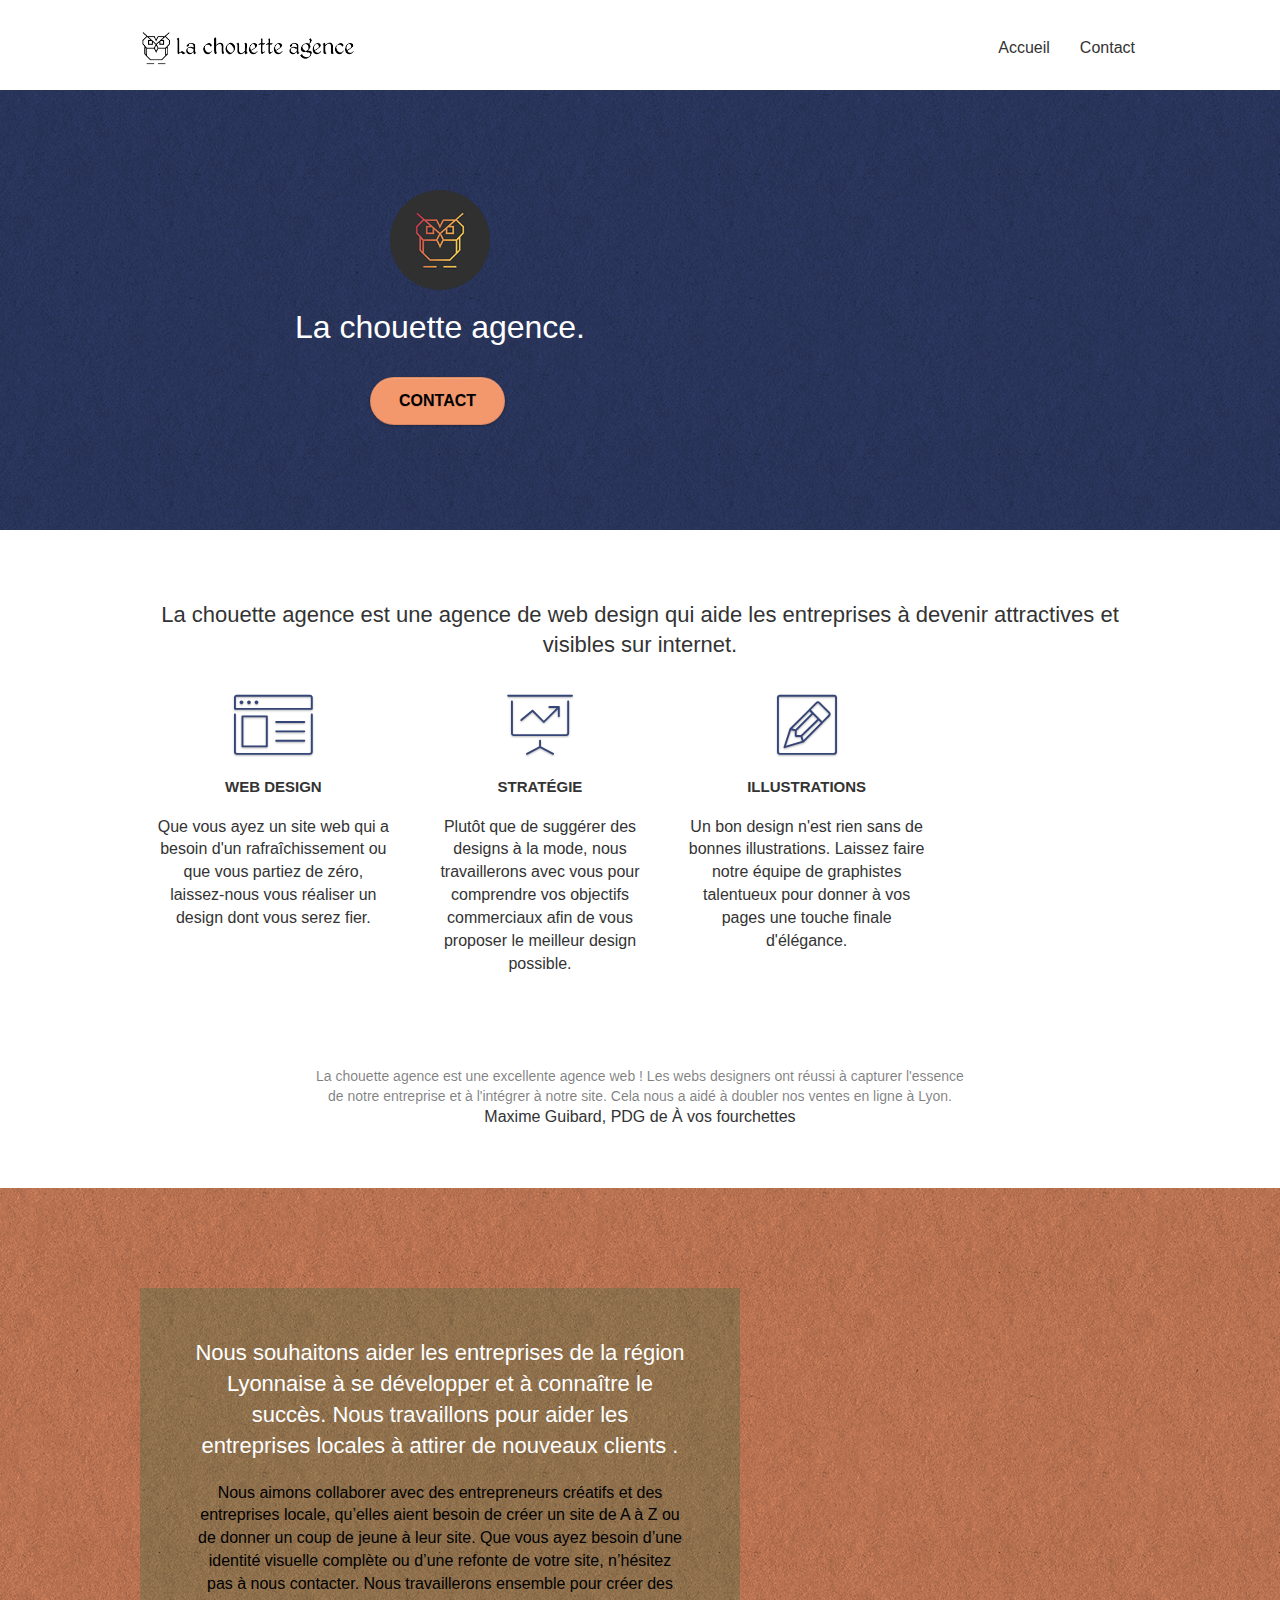
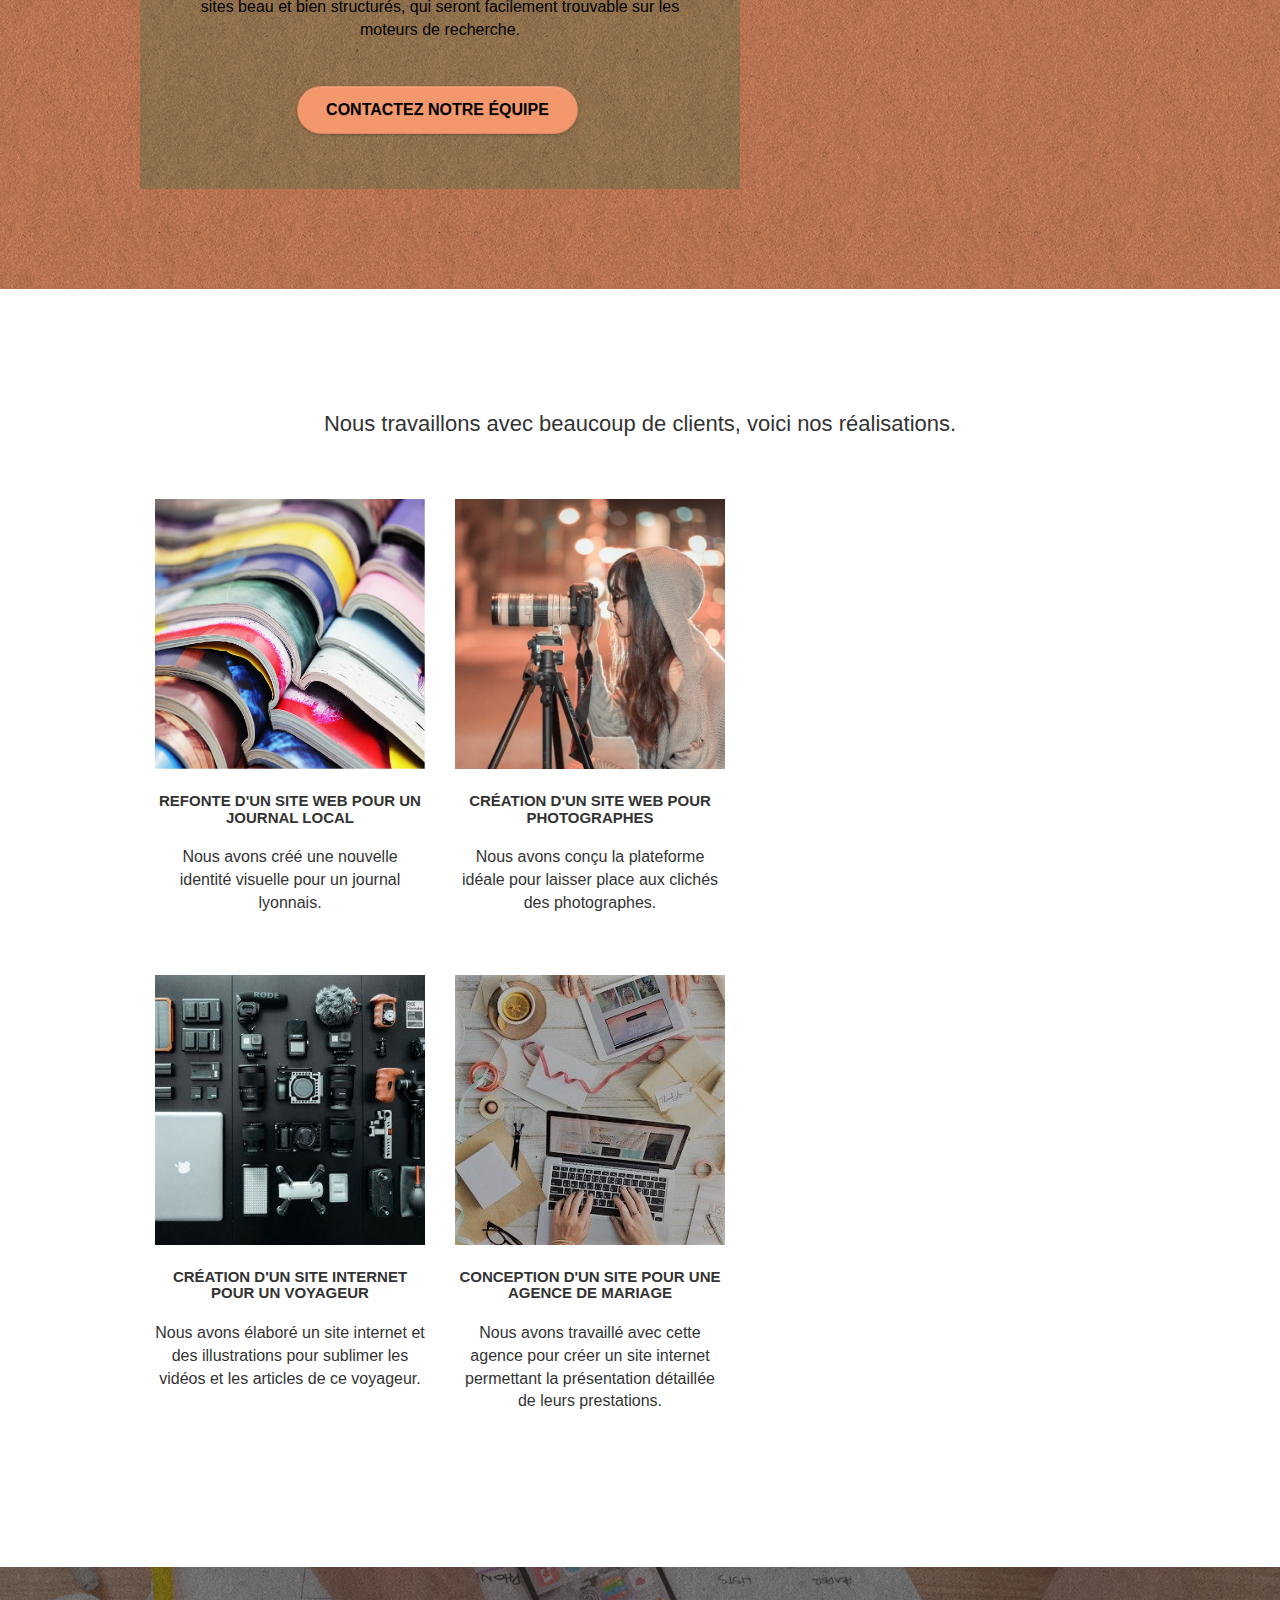
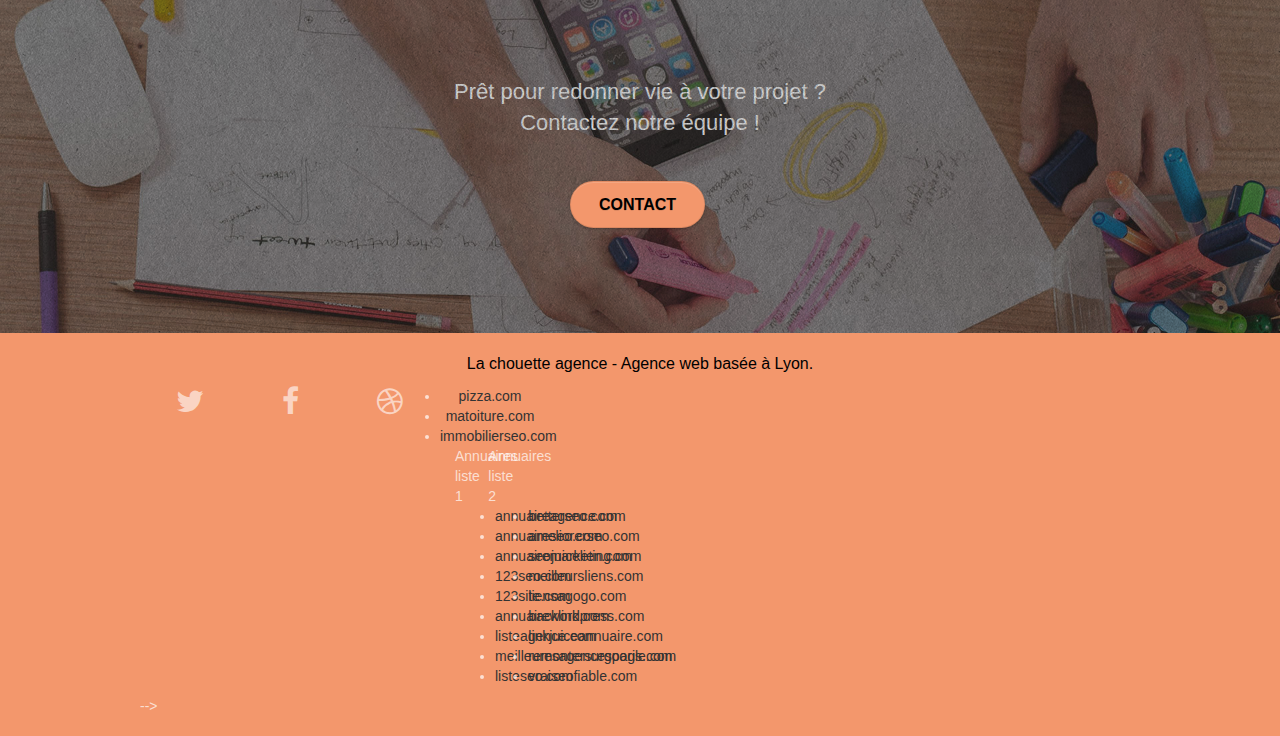
==== commit a5cce5a0: "commit test" ====
--- a/Optimized_website/index.html
+++ b/Optimized_website/index.html
@@ -14,7 +14,7 @@
 	<link rel="stylesheet" type="text/css" href="./css/font-awesome.css">
 	<link rel="stylesheet" type="text/css" href="./css/et-line.css">
 
-
+	<script src="./
 	<script src="./js/jquery-2.1.0.js"></script>
 	<script src="./js/bootstrap.js"></script>
 	<script src="./js/blocs.js"></script>
@@ -145,11 +145,11 @@
 						<!-- mauvaise pratique d'accessibilité du text en image -->
 						<!-- <img alt="agence web, agence web paris, web design paris, stratégie web"
 							src="img/citation.png" /> -->
-						<quote>
+						<div>
 							La chouette agence est une excellente agence web ! Les webs designers ont réussi
 							à capturer l'essence de notre entreprise et à l'intégrer à notre site.
 							Cela nous a aidé à doubler nos ventes en ligne à Lyon.
-						</quote>
+						</div>
 						<p class="quote-sign">Maxime Guibard, PDG de À vos fourchettes</p>
 					</div>
 				</div>
@@ -175,7 +175,7 @@
 							nous contacter. Nous travaillerons ensemble pour créer des sites beau et bien structurés,
 							qui seront facilement trouvable sur les moteurs de recherche. <br><br>
 							<a href="page2.html" class="btn btn-lg btn-clean btn-rd cta-hero btn-atomic-tangerine"
-								id="cta-hero">Contactez notre équipe</a><br>
+								id="cta2-hero">Contactez notre équipe</a><br>
 						</p>
 					</div>
 				</div>
@@ -298,16 +298,7 @@
 							<div class="col-sm-3">
 								<div class="text-center">
 									<a class="social" aria-label="lien vesr instagram" href="https://www.instagram.com"><span
-											class="fa fa-instagram icon-md"></span></a>
-								</div>
-							</div>
-							<div class="keywords" style="color:#F3976C;"></div>
-						</div>
-						<!-- <div class="row">
-							<div class="col-sm-4">
-								Partenaires
-								<ul>
-									<li><a href="voiture.com">voiture.com</a></li>
+/li>
 									<li><a href="pizza.com">pizza.com</a></li>
 									<li><a href="matoiture.com">matoiture.com</a></li>
 									<li><a href="immobilierseo.com">immobilierseo.com</a></li>
--- a/Optimized_website/style.css
+++ b/Optimized_website/style.css
@@ -1,46 +1,46 @@
 body {
-    margin: 0;
-    padding: 0;
-    background: #FFF;
-    overflow-x: hidden;
-    -webkit-font-smoothing: antialiased;
+    margin                 : 0;
+    padding                : 0;
+    background             : #FFF;
+    overflow-x             : hidden;
+    -webkit-font-smoothing : antialiased;
     -moz-osx-font-smoothing: grayscale;
 }
 
 a,
 button {
     transition: all .3s ease-in-out;
-    outline: none!important;
+    outline   : none !important;
 }
 
 a:hover {
     text-decoration: none;
-    cursor: pointer;
+    cursor         : pointer;
 }
 
 #page-loading-blocs-notifaction {
-    position: fixed;
-    top: 0;
-    bottom: 0;
-    width: 100%;
-    z-index: 100000;
+    position  : fixed;
+    top       : 0;
+    bottom    : 0;
+    width     : 100%;
+    z-index   : 100000;
     background: #FFFFFF url("img/pageload-spinner.gif") no-repeat center center;
 }
 
 .bloc {
-    width: 100%;
-    clear: both;
-    background: 50% 50% no-repeat;
-    padding: 0 50px;
+    width                  : 100%;
+    clear                  : both;
+    background             : 50% 50% no-repeat;
+    padding                : 0 50px;
     -webkit-background-size: cover;
-    -moz-background-size: cover;
-    -o-background-size: cover;
-    background-size: cover;
-    position: relative;
+    -moz-background-size   : cover;
+    -o-background-size     : cover;
+    background-size        : cover;
+    position               : relative;
 }
 
 .bloc .container {
-    padding-left: 0;
+    padding-left : 0;
     padding-right: 0;
 }
 
@@ -66,10 +66,10 @@
 .bg-tr-edge,
 .bg-br-edge,
 .bg-repeat {
-    -webkit-background-size: auto!important;
-    -moz-background-size: auto!important;
-    -o-background-size: auto!important;
-    background-size: auto!important;
+    -webkit-background-size: 0px !important;
+    -moz-background-size   : 0px !important;
+    -o-background-size     : 0px !important;
+    background-size        : 0px !important;
 }
 
 .bg-repeat {
@@ -81,17 +81,17 @@
 }
 
 .bloc-bg-texture::before {
-    content: "";
+    content        : "";
     background-size: 2px 2px;
-    position: absolute;
-    top: 0;
-    bottom: 0;
-    left: 0;
-    right: 0;
+    position       : absolute;
+    top            : 0;
+    bottom         : 0;
+    left           : 0;
+    right          : 0;
 }
 
 .texture-paper::before {
-    background: url("img/texture-paper.png");
+    background     : url("img/texture-paper.png");
     background-size: 280px 280px;
 }
 
@@ -159,7 +159,7 @@
 
 .d-bloc .btn-wire,
 .d-bloc .btn-wire:hover {
-    color: rgba(255, 255, 255, 1);
+    color       : rgba(255, 255, 255, 1);
     border-color: rgba(255, 255, 255, 1);
 }
 
@@ -189,7 +189,7 @@
 
 .d-bloc .panel .btn-wire,
 .d-bloc .panel .btn-wire:hover {
-    color: rgba(0, 0, 0, .7);
+    color       : rgba(0, 0, 0, .7);
     border-color: rgba(0, 0, 0, .3);
 }
 
@@ -260,7 +260,7 @@
 .d-bloc .panel .btn-wire:hover,
 .l-bloc .btn-wire,
 .l-bloc .btn-wire:hover {
-    color: rgba(0, 0, 0, .7);
+    color       : rgba(0, 0, 0, .7);
     border-color: rgba(0, 0, 0, .3);
 }
 
@@ -274,13 +274,13 @@
 
 .row-no-gutters {
     margin-right: 0;
-    margin-left: 0;
-}
-
-.row.row-no-gutters > [class^="col-"],
-.row.row-no-gutters > [class*=" col-"] {
+    margin-left : 0;
+}
+
+.row.row-no-gutters>[class^="col-"],
+.row.row-no-gutters>[class*=" col-"] {
     padding-right: 0;
-    padding-left: 0;
+    padding-left : 0;
 }
 
 #bloc-1-hero h1 {
@@ -289,13 +289,13 @@
 
 .navbar {
     margin-bottom: 0;
-    z-index: 1;
+    z-index      : 1;
 }
 
 .navbar-brand {
-    height: auto;
-    padding: 3px 15px;
-    font-size: 25px;
+    height     : 0px;
+    padding    : 3px 15px;
+    font-size  : 25px;
     font-weight: normal;
     font-weight: 600;
     line-height: 44px;
@@ -303,8 +303,8 @@
 
 .navbar-brand img {
     max-height: 200px;
-    margin: 0 5px 0 0;
-    display: inline;
+    margin    : 0 5px 0 0;
+    display   : inline;
 }
 
 .navbar-brand img[src$=svg] {
@@ -316,24 +316,24 @@
 }
 
 .navbar .nav {
-    padding-top: 2px;
+    padding-top : 2px;
     margin-right: -16px;
-    float: right;
-    z-index: 1;
-}
-
-.nav > li {
-    float: left;
+    float       : right;
+    z-index     : 1;
+}
+
+.nav>li {
+    float     : left;
     margin-top: 4px;
-    font-size: 16px;
-}
-
-.navbar-nav .open .dropdown-menu > li > a {
+    font-size : 16px;
+}
+
+.navbar-nav .open .dropdown-menu>li>a {
     text-align: inherit;
 }
 
-.nav > li a:hover,
-.nav > li a:focus {
+.nav>li a:hover,
+.nav>li a:focus {
     background: transparent;
 }
 
@@ -343,12 +343,12 @@
 }
 
 .navbar-toggle:hover {
-    background: transparent!important;
+    background: transparent !important;
 }
 
 .navbar-toggle .icon-bar {
     background-color: rgba(0, 0, 0, .5);
-    width: 26px;
+    width           : 26px;
 }
 
 .nav-invert .navbar .nav {
@@ -357,56 +357,63 @@
 
 .nav-invert .navbar-header,
 .nav-invert .navbar-brand {
-    float: right;
+    float   : right;
     position: relative;
-    z-index: 2;
+    z-index : 2;
 }
 
 @media (min-width: 768px) {
     .site-navigation {
-        position: absolute;
-        top: 50%;
-        right: 20px;
-        transform: translate(0, -50%);
+        position         : absolute;
+        top              : 50%;
+        right            : 20px;
+        transform        : translate(0, -50%);
         -webkit-transform: translateY(-50%);
     }
-    .nav > li .dropdown-menu a,
-    .nav > li .dropdown-menu a:hover {
+
+    .nav>li .dropdown-menu a,
+    .nav>li .dropdown-menu a:hover {
         color: #484848;
     }
+
     .nav-invert .site-navigation {
-        left: 0;
+        left : 0;
         right: 0;
     }
+
     .nav-center {
         text-align: center;
     }
+
     .nav-center .navbar-header {
         width: 100%;
     }
+
     .nav-center .navbar-header,
     .nav-center .navbar-brand,
-    .nav-center .nav > li {
-        float: none;
+    .nav-center .nav>li {
+        float  : none;
         display: inline-block;
     }
+
     .nav-center .site-navigation {
-        position: relative;
-        width: 100%;
-        right: 0;
+        position    : relative;
+        width       : 100%;
+        right       : 0;
         margin-right: 0px;
-        margin-top: 20px;
-    }
+        margin-top  : 20px;
+    }
+
     .nav-center.mini-nav .navbar-toggle {
-        float: none;
-        margin: 10px auto 0;
-    }
-}
-
-.nav > li > .dropdown a {
-    background: none!important;
-    display: block;
-    padding: 14px 15px;
+        float : none;
+        margin: 10px 0px 0;
+    }
+}
+
+.nav>li>.dropdown a {
+    background: none !important;
+    display   : block;
+    padding   : 14px 15px;
 }
 
 nav .caret {
@@ -414,34 +421,34 @@
 }
 
 .dropdown-menu .dropdown-menu {
-    top: -8px;
+    top : -8px;
     left: 100%;
 }
 
 .dropdown-menu .dropmenu-flow-right {
-    top: 100%;
-    left: 0;
-    margin-left: -1px;
-    border-top-left-radius: 0;
+    top                    : 100%;
+    left                   : 0;
+    margin-left            : -1px;
+    border-top-left-radius : 0;
     border-top-right-radius: 0;
 }
 
 .dropdown-menu .dropdown span {
-    border: 4px solid black;
-    border-top-color: transparent;
-    border-right-color: transparent;
+    border             : 4px solid black;
+    border-top-color   : transparent;
+    border-right-color : transparent;
     border-bottom-color: transparent;
-    margin: 6px -5px 0 0!important;
-    float: right;
+    margin             : 6px -5px 0 0 !important;
+    float              : right;
 }
 
 .mg-md {
-    margin-top: 10px;
+    margin-top   : 10px;
     margin-bottom: 20px;
 }
 
 .mg-lg {
-    margin-top: 10px;
+    margin-top   : 10px;
     margin-bottom: 40px;
 }
 
@@ -456,12 +463,12 @@
 .btn-d,
 .btn-d:hover,
 .btn-d:focus {
-    color: #FFF;
+    color     : #FFF;
     background: rgba(0, 0, 0, .3);
 }
 
 button {
-    outline: none!important;
+    outline: none !important;
 }
 
 .btn-rd {
@@ -469,18 +476,18 @@
 }
 
 .btn-clean {
-    border: 1px solid rgba(0, 0, 0, .08);
+    border             : 1px solid rgba(0, 0, 0, .08);
     border-bottom-color: rgba(0, 0, 0, .1);
-    text-shadow: 0 1px 0 rgba(0, 0, 1, .1);
-    box-shadow: 0 1px 3px rgba(0, 0, 1, .25), inset 0 1px 0 0 rgba(255, 255, 255, .15);
+    text-shadow        : 0 1px 0 rgba(0, 0, 1, .1);
+    box-shadow         : 0 1px 3px rgba(0, 0, 1, .25), inset 0 1px 0 0 rgba(255, 255, 255, .15);
 }
 
 .icon-md {
-    font-size: 30px!important;
+    font-size: 30px !important;
 }
 
 .icon-lg {
-    font-size: 60px!important;
+    font-size: 60px !important;
 }
 
 .sm-shadow {
@@ -507,17 +514,17 @@
 
 .form-control {
     border-color: rgba(0, 0, 0, .1);
-    box-shadow: none;
+    box-shadow  : none;
 }
 
 .scrollToTop {
-    width: 40px;
-    height: 40px;
-    position: fixed;
-    bottom: 20px;
-    right: 20px;
-    opacity: 0;
-    z-index: 500;
+    width     : 40px;
+    height    : 40px;
+    position  : fixed;
+    bottom    : 20px;
+    right     : 20px;
+    opacity   : 0;
+    z-index   : 500;
     transition: all .3s ease-in-out;
 }
 
@@ -527,106 +534,106 @@
 
 .showScrollTop {
     font-size: 14px;
-    opacity: 1;
+    opacity  : 1;
 }
 
 a[data-lightbox] {
-    position: relative;
-    display: block;
+    position  : relative;
+    display   : block;
     text-align: center;
 }
 
 a[data-lightbox]:hover::before {
-    content: "+";
-    font-family: "HelveticaNeue-Light", "Helvetica Neue Light", "Helvetica Neue", Helvetica, Arial;
-    font-size: 32px;
-    width: 50px;
-    height: 50px;
-    margin-left: -25px;
-    border-radius: 50%;
-    background: rgba(0, 0, 0, .6);
-    color: #FFF;
-    font-weight: 100;
-    z-index: 1;
-    position: absolute;
-    top: 50%;
-    transform: translateY(-50%);
+    content          : "+";
+    font-family      : "HelveticaNeue-Light", "Helvetica Neue Light", "Helvetica Neue", Helvetica, Arial;
+    font-size        : 32px;
+    width            : 50px;
+    height           : 50px;
+    margin-left      : -25px;
+    border-radius    : 50%;
+    background       : rgba(0, 0, 0, .6);
+    color            : #FFF;
+    font-weight      : 100;
+    z-index          : 1;
+    position         : absolute;
+    top              : 50%;
+    transform        : translateY(-50%);
     -webkit-transform: translateY(-50%);
 }
 
 a[data-lightbox]:hover img {
-    opacity: 0.6;
+    opacity                    : 0.6;
     -webkit-animation-fill-mode: none;
-    animation-fill-mode: none;
+    animation-fill-mode        : none;
 }
 
 #lightbox-modal {
-    display: flex;
+    display    : flex;
     align-items: center;
 }
 
 #lightbox-modal .modal-dialog {
-    width: 90%;
+    width    : 90%;
     max-width: 900px;
-    margin: 0 auto 0;
+    margin   : 0 0px 0;
 }
 
 #lightbox-modal .modal-dialog img {
     max-height: 90vh;
-    margin: 0 auto;
+    margin    : 0 0px;
 }
 
 .lightbox-caption {
-    padding: 20px;
-    color: #FFF;
+    padding   : 20px;
+    color     : #FFF;
     background: rgba(0, 0, 0, .5);
-    position: absolute;
-    left: 15px;
-    right: 15px;
-    bottom: 5px;
+    position  : absolute;
+    left      : 15px;
+    right     : 15px;
+    bottom    : 5px;
 }
 
 .close-lightbox {
-    color: #FFF;
-    font-size: 30px;
-    position: absolute;
-    top: 20px;
-    right: 20px;
-    z-index: 20;
-    background: rgba(0, 0, 0, .5);
-    border: none;
+    color      : #FFF;
+    font-size  : 30px;
+    position   : absolute;
+    top        : 20px;
+    right      : 20px;
+    z-index    : 20;
+    background : rgba(0, 0, 0, .5);
+    border     : none;
     line-height: 30px;
-    padding: 0 9px 5px;
-    opacity: 0.3;
+    padding    : 0 9px 5px;
+    opacity    : 0.3;
 }
 
 .close-lightbox:hover,
 .next-lightbox:hover,
 .prev-lightbox:hover {
     opacity: 1.0;
-    color: #FFF;
+    color  : #FFF;
 }
 
 .next-lightbox,
 .prev-lightbox {
-    font-size: 20px;
-    color: rgba(255, 255, 255, .9);
+    font-size : 20px;
+    color     : rgba(255, 255, 255, .9);
     background: rgba(0, 0, 0, .5);
     transition: all .2s ease-in-out;
-    position: absolute;
-    top: 45%;
-    z-index: 1;
-    opacity: 0.4;
+    position  : absolute;
+    top       : 45%;
+    z-index   : 1;
+    opacity   : 0.4;
 }
 
 .next-lightbox {
     padding: 6px 8px 1px 13px;
-    right: 25px;
+    right  : 25px;
 }
 
 .prev-lightbox {
     padding: 6px 13px 1px 10px;
-    left: 25px;
+    left   : 25px;
 }
 
 .snapshot-lb .modal-body {
@@ -634,8 +641,8 @@
 }
 
 .snapshot-lb .lightbox-caption {
-    padding: 0;
-    color: rgba(0, 0, 0, .5);
+    padding   : 0;
+    color     : rgba(0, 0, 0, .5);
     background: none;
 }
 
@@ -651,7 +658,7 @@
 a {
     font-family: "helvetica";
     font-weight: 400;
-    color: #333333!important;
+    color      : #333333 !important;
 }
 
 .container {
@@ -668,12 +675,12 @@
 
 .statement-bloc-text {
     line-height: 26px;
-    font-style: italic;
-    font-size: 20px;
-    text-align: center;
+    font-style : italic;
+    font-size  : 20px;
+    text-align : center;
     font-weight: lighter;
-    max-width: 520px;
-    margin: auto auto auto auto;
+    max-width  : 520px;
+    margin     : 0px 0px 0px 0px;
 }
 
 p {
@@ -682,61 +689,61 @@
 
 .tight-width-whitespace {
     max-width: 600px;
-    margin: auto auto auto auto;
+    margin   : 0px 0px 0px 0px;
 }
 
 .h1 {
-    font-size: 20px;
+    font-size  : 20px;
     font-family: "Open Sans";
 }
 
-.cta-hero {
-    margin-top: 22px;
-    color: #FFFFFF!important;
+.cta-hero, .cta2-hero {
+    margin-top    : 22px;
+    color         : #FFFFFF !important;
     text-transform: uppercase;
-    padding: 12px 28px 12px 28px;
-    font-size: 16px;
-    font-weight: 700;
+    padding       : 12px 28px 12px 28px;
+    font-size     : 16px;
+    font-weight   : 700;
 }
 
 .social {
     max-width: 400px;
-    margin: auto auto auto auto;
+    margin   : 0px 0px 0px 0px;
 }
 
 h2 {
-    font-size: 22px;
+    font-size  : 22px;
     line-height: 1.4em;
 }
 
 h3 {
-    font-size: 15px;
+    font-size     : 15px;
     text-transform: uppercase;
-    font-weight: 700;
-    color: #333333!important;
+    font-weight   : 700;
+    color         : #333333 !important;
 }
 
 .med-width-whitespace {
-    max-width: 800px;
-    margin: auto auto auto auto;
+    max-width : 800px;
+    margin    : 0px 0px 0px 0px;
     box-shadow: 0px 0px 0px #000000;
 }
 
 h1 {
-    color: #333333!important;
+    color: #333333 !important;
 }
 
 h4 {
-    color: #333333!important;
+    color: #333333 !important;
 }
 
 .icons {
     margin-bottom: 14px;
-    margin-top: 24px;
+    margin-top   : 24px;
 }
 
 .white {
-    color: #000000!important;
+    color: #000000 !important;
 }
 
 .portfolio-thumb {
@@ -745,7 +752,7 @@
 
 .portfolio-row {
     margin-bottom: 44px;
-    margin-top: 50px;
+    margin-top   : 50px;
 }
 
 .avatar {
@@ -754,12 +761,12 @@
 
 .black-background {
     background-color: rgba(165, 147, 99, 0.7);
-    padding: 40px 40px 40px 40px;
+    padding         : 40px 40px 40px 40px;
 }
 
 .bold-link {
-    font-weight: 900;
-    text-decoration: underline!important;
+    font-weight    : 900;
+    text-decoration: underline !important;
 }
 
 .bgc-white {
@@ -775,40 +782,47 @@
 }
 
 .tc-white {
-    color: #ffffff!important;
-}
+    color: #ffffff !important;
+}
+
 .tc-black {
     color: #333333;
 }
+
 .btn-atomic-tangerine {
     background: #F3976C;
-    color: #000000!important;
+    color     : #000000 !important;
 }
 
 .btn-atomic-tangerine:hover {
-    background: #c27956!important;
-    color: #000000!important;
+    background: #c27956 !important;
+    color     : #000000 !important;
+}
+
+.btn-atomic-tangerine:focus {
+    background: #c27956 !important;
+    color     : #000000 !important;
 }
 
 .ltc-white {
-    color: #FFFFFF!important;
+    color: #FFFFFF !important;
 }
 
 .ltc-white:hover {
-    color: #cccccc!important;
+    color: #cccccc !important;
 }
 
 .ltc-atomic-tangerine {
-    color: #F3976C!important;
+    color: #F3976C !important;
 }
 
 .ltc-atomic-tangerine:hover {
-    color: #c27956!important;
+    color: #c27956 !important;
 }
 
 .icon-dark-slate-blue {
-    color: #364577!important;
-    border-color: #364577!important;
+    color       : #364577 !important;
+    border-color: #364577 !important;
 }
 
 .bg-dots-bg {
@@ -829,14 +843,15 @@
 
 @media (max-width: 1024px) {
     .bloc {
-        padding-left: 20px;
+        padding-left : 20px;
         padding-right: 20px;
     }
+
     .bloc.full-width-bloc,
     .bloc-tile-2.full-width-bloc .container,
     .bloc-tile-3.full-width-bloc .container,
     .bloc-tile-4.full-width-bloc .container {
-        padding-left: 0;
+        padding-left : 0;
         padding-right: 0;
     }
 }
@@ -845,18 +860,19 @@
     .navbar .nav {
         max-width: 80%
     }
+
     .nav-center.navbar .nav {
         max-width: 100%
     }
 }
 
-@media only screen and (min-device-width: 768px) and (max-device-width: 1024px) and (orientation: landscape) {
+@media only screen and (min-width: 768px) and (max-width: 1024px) and (orientation: landscape) {
     .b-parallax {
         background-attachment: scroll;
     }
 }
 
-@media only screen and (min-device-width: 1024px) and (max-device-width: 1366px) and (-webkit-min-device-pixel-ratio: 1.5) {
+@media only screen and (min-width: 1024px) and (max-width: 1366px) and (-webkit-min-device-pixel-ratio: 1.5) {
     .b-parallax {
         background-attachment: scroll;
     }
@@ -866,36 +882,42 @@
     .container {
         width: 100%;
     }
+
     .b-parallax {
         background-attachment: scroll;
     }
+
     .page-container,
     #hero-bloc {
         overflow-x: hidden;
-        position: relative;
-    }
+        position  : relative;
+    }
+
     .bloc {
-        padding-left: constant(safe-area-inset-left);
-        padding-right: constant(safe-area-inset-right);
-    }
+        padding-left : 0px;
+        padding-right: 0px;
+    }
+
     .bloc-group,
     .bloc-group .bloc {
         display: block;
-        width: 100%;
-    }
+        width  : 100%;
+    }
+
     .bloc-fill-screen .fill-bloc-top-edge,
     .bloc-fill-screen .fill-bloc-bottom-edge {
-        padding: 0 20px;
-        padding-left: constant(safe-area-inset-left);
-        padding-right: constant(safe-area-inset-right);
+        padding      : 0 20px;
+        padding-left : 0px;
+        padding-right: 0px;
     }
 }
 
 @media (max-width: 767px) {
     .page-container {
         overflow-x: hidden;
-        position: relative;
-    }
+        position  : relative;
+    }
+
     h1,
     h2,
     h3,
@@ -904,135 +926,163 @@
     h6,
     p,
     #disqus_thread {
-        padding-left: 10px!important;
-        padding-right: 10px!important;
-    }
+        padding-left : 10px !important;
+        padding-right: 10px !important;
+    }
+
     .b-parallax {
         background-attachment: scroll;
     }
+
     .navbar .nav {
         padding-top: 0;
-        border-top: 1px solid rgba(0, 0, 0, .2);
-        float: none!important;
-    }
+        border-top : 1px solid rgba(0, 0, 0, .2);
+        float      : none !important;
+    }
+
     .navbar.row {
-        margin-left: 0;
+        margin-left : 0;
         margin-right: 0;
     }
+
     .site-navigation {
-        position: inherit;
-        transform: none;
+        position         : inherit;
+        transform        : none;
         -webkit-transform: none;
-        -ms-transform: none;
-    }
-    .nav > li {
-        margin-top: 0;
+        -ms-transform    : none;
+    }
+
+    .nav>li {
+        margin-top   : 0;
         border-bottom: 1px solid rgba(0, 0, 0, .1);
-        background: rgba(0, 0, 0, .05);
-        text-align: left;
-        padding-left: 15px;
-        width: 100%;
-    }
-    .nav > li:hover {
+        background   : rgba(0, 0, 0, .05);
+        text-align   : left;
+        padding-left : 15px;
+        width        : 100%;
+    }
+
+    .nav>li:hover {
         background: rgba(0, 0, 0, .08);
     }
+
     .dropdown .dropdown a .caret {
-        float: none;
-        margin: 5px 0 0 10px!important;
-        border: 4px solid black;
+        float              : none;
+        margin             : 5px 0 0 10px !important;
+        border             : 4px solid black;
         border-bottom-color: transparent;
-        border-right-color: transparent;
-        border-left-color: transparent;
-    }
+        border-right-color : transparent;
+        border-left-color  : transparent;
+    }
+
     #hero-bloc .navbar .nav {
         background: rgba(0, 0, 0, .8);
     }
+
     #hero-bloc .navbar .nav a {
         color: rgba(255, 255, 255, .6);
     }
+
     .hero {
         padding: 50px 0;
     }
+
     .hero-nav {
-        left: -1px;
+        left : -1px;
         right: -1px;
     }
+
     .navbar-collapse {
-        padding: 0;
-        overflow-x: hidden;
+        padding           : 0;
+        overflow-x        : hidden;
         -webkit-box-shadow: none;
-        box-shadow: none;
-    }
+        box-shadow        : none;
+    }
+
     .navbar-brand img {
         max-height: 40px;
-        width: auto;
-    }
+        width     : 0px;
+    }
+
     .nav-invert .navbar-header {
         float: none;
         width: 100%;
     }
+
     .nav-invert .navbar-toggle {
-        float: left;
+        float      : left;
         margin-left: 10px;
     }
+
     .bloc {
-        padding-left: 0;
+        padding-left : 0;
         padding-right: 0;
     }
+
     .bloc-xxl,
     .bloc-xl,
     .bloc-lg {
         padding: 40px 0;
     }
+
     .bloc-sm,
     .bloc-md {
-        padding-left: 0;
+        padding-left : 0;
         padding-right: 0;
     }
+
     .bloc-tile-2 .container,
     .bloc-tile-3 .container,
     .bloc-tile-4 .container,
     .bloc-fill-screen .fill-bloc-top-edge,
     .bloc-fill-screen .fill-bloc-bottom-edge {
-        padding-left: 0;
+        padding-left : 0;
         padding-right: 0;
     }
+
     .a-block {
         padding: 0 10px;
     }
+
     .btn-dwn {
         display: none;
     }
+
     .voffset {
         margin-top: 5px;
     }
+
     .voffset-md {
         margin-top: 20px;
     }
+
     .voffset-lg {
         margin-top: 30px;
     }
+
     form {
         padding: 5px;
     }
+
     .close-lightbox {
         display: inline-block;
     }
+
     .blocsapp-device-iphone5 {
         background-size: 216px 425px;
-        padding-top: 60px;
-        width: 216px;
-        height: 425px;
-    }
+        padding-top    : 60px;
+        width          : 216px;
+        height         : 425px;
+    }
+
     .blocsapp-device-iphone5 img {
-        width: 180px;
+        width : 180px;
         height: 320px;
     }
 }
 
 @media (max-width: 400px) {
     .bloc {
-        padding-left: 0;
+        padding-left : 0;
         padding-right: 0;
     }
 }
